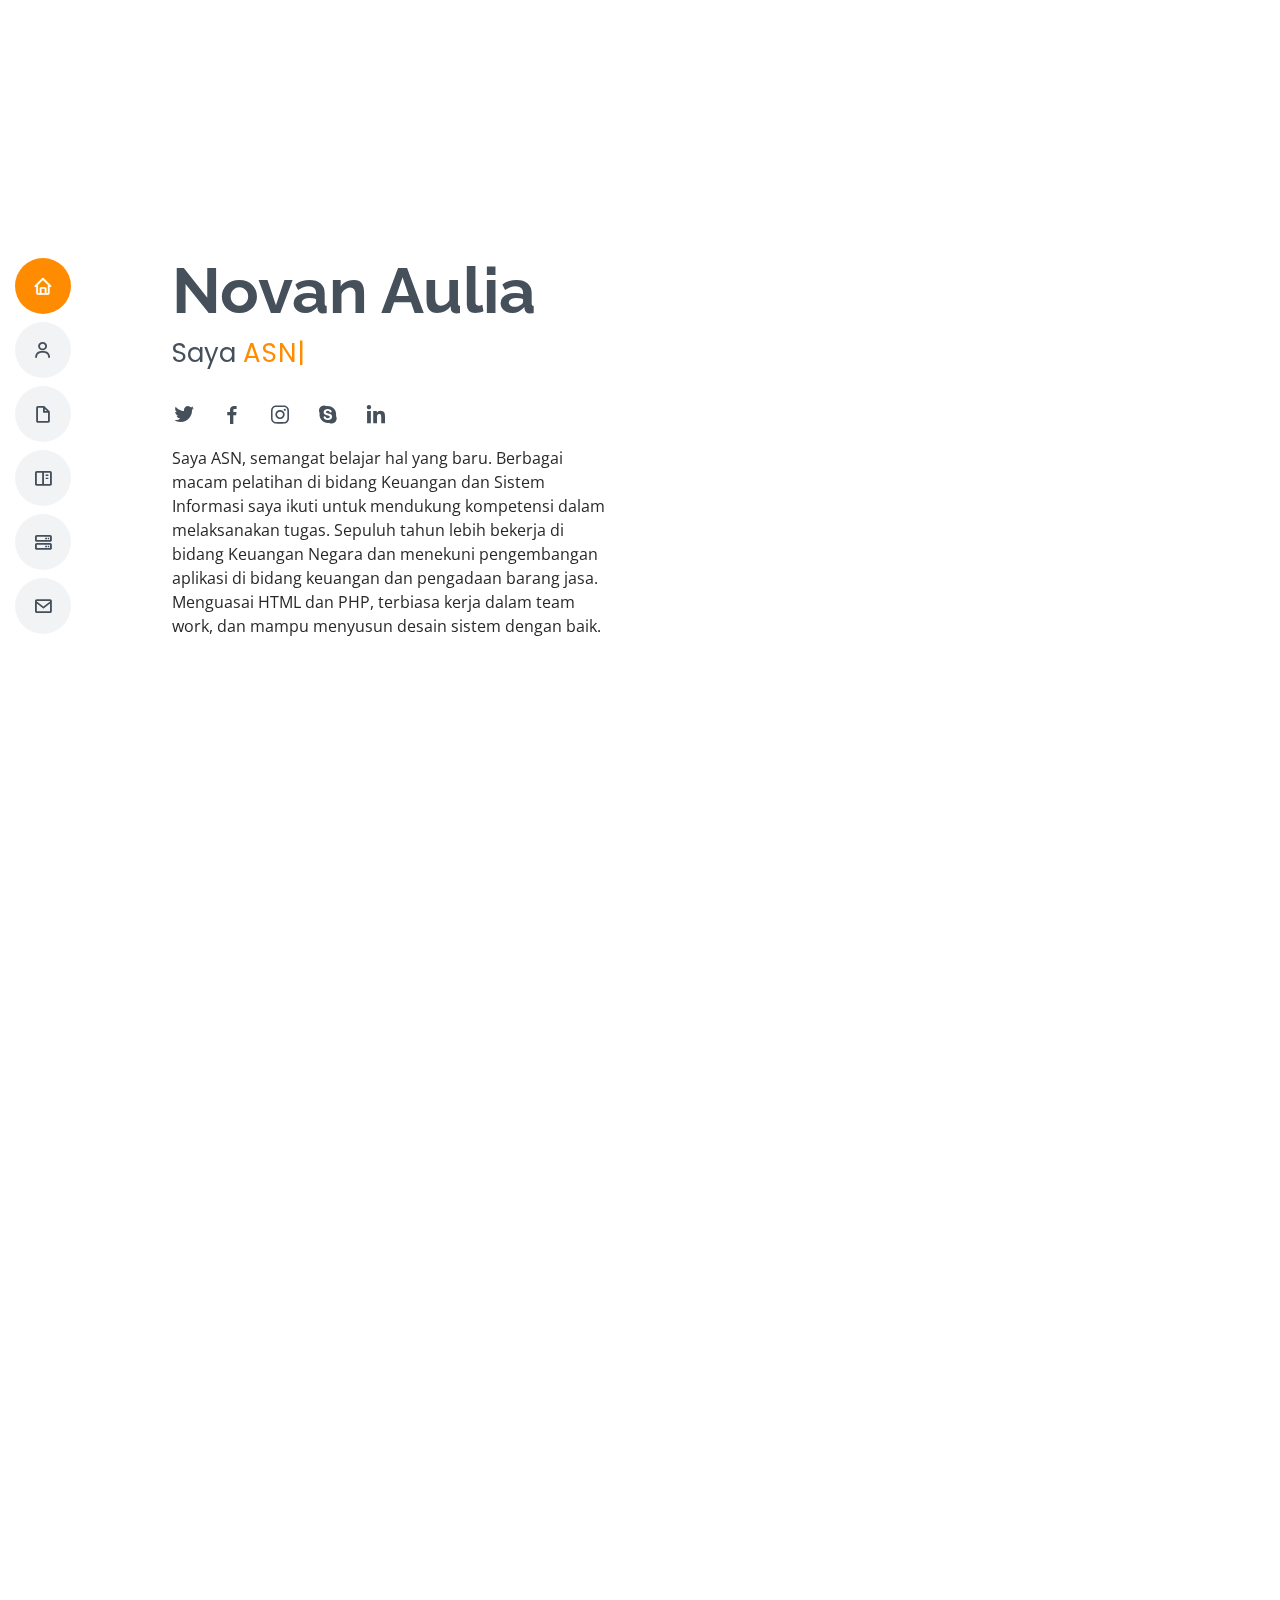
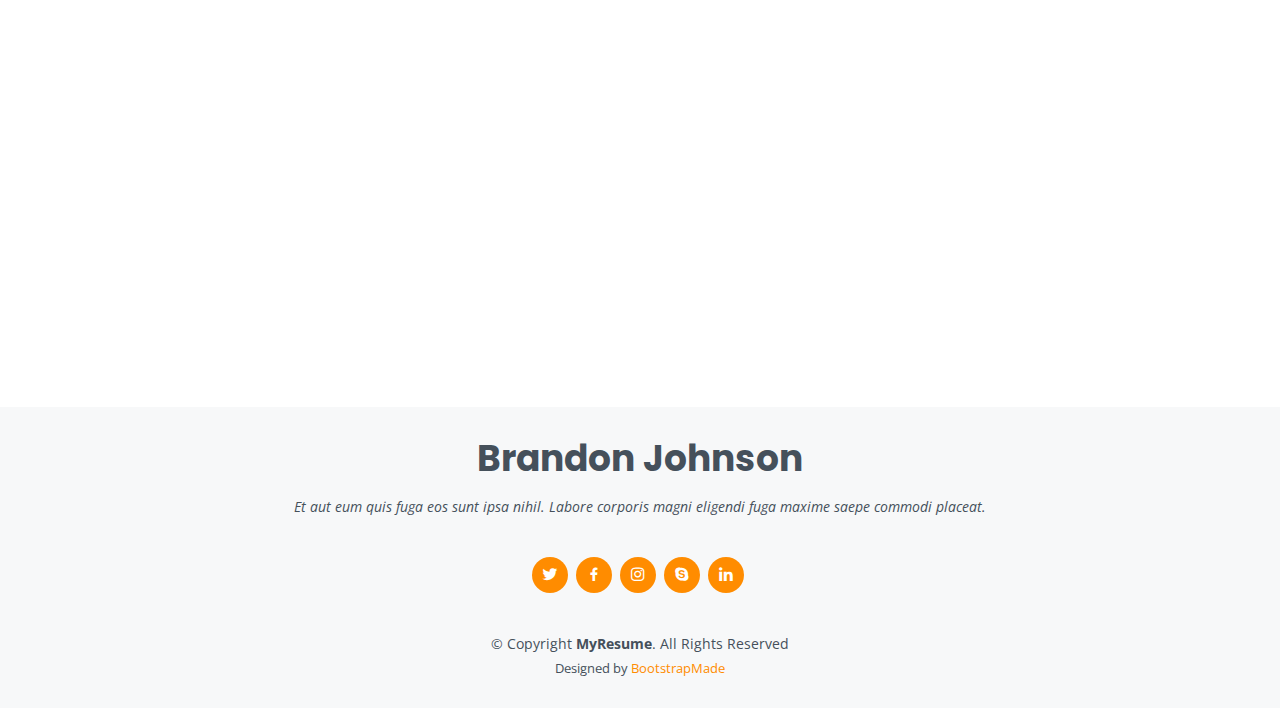
==== index.html @ 1af1cb3e "edit index dan css" ====
<!DOCTYPE html>
<html lang="en">
  <head>
    <meta charset="utf-8" />
    <meta content="width=device-width, initial-scale=1.0" name="viewport" />

    <title>Profil Novan Aulia Rohman</title>
    <meta content="" name="description" />
    <meta content="" name="keywords" />

    <!-- Favicons -->
    <link href="assets/img/favicon.png" rel="icon" />
    <link href="assets/img/apple-touch-icon.png" rel="apple-touch-icon" />

    <!-- Google Fonts -->
    <link href="https://fonts.googleapis.com/css?family=Open+Sans:300,300i,400,400i,600,600i,700,700i|Raleway:300,300i,400,400i,500,500i,600,600i,700,700i|Poppins:300,300i,400,400i,500,500i,600,600i,700,700i" rel="stylesheet" />

    <!-- Vendor CSS Files -->
    <link href="assets/vendor/aos/aos.css" rel="stylesheet" />
    <link href="assets/vendor/bootstrap/css/bootstrap.min.css" rel="stylesheet" />
    <link href="assets/vendor/bootstrap-icons/bootstrap-icons.css" rel="stylesheet" />
    <link href="assets/vendor/boxicons/css/boxicons.min.css" rel="stylesheet" />
    <link href="assets/vendor/glightbox/css/glightbox.min.css" rel="stylesheet" />
    <link href="assets/vendor/swiper/swiper-bundle.min.css" rel="stylesheet" />

    <!-- Template Main CSS File -->
    <link href="assets/css/style.css" rel="stylesheet" />

    <!-- =======================================================
  * Template Name: MyResume - v4.6.0
  * Template URL: https://bootstrapmade.com/free-html-bootstrap-template-my-resume/
  * Author: BootstrapMade.com
  * License: https://bootstrapmade.com/license/
  ======================================================== -->
  </head>

  <body>
    <!-- ======= Mobile nav toggle button ======= -->
    <!-- <button type="button" class="mobile-nav-toggle d-xl-none"><i class="bi bi-list mobile-nav-toggle"></i></button> -->
    <i class="bi bi-list mobile-nav-toggle d-xl-none"></i>

    <!-- ======= Header ======= -->
    <header id="header" class="d-flex flex-column justify-content-center">
      <nav id="navbar" class="navbar nav-menu">
        <ul>
          <li>
            <a href="#hero" class="nav-link scrollto active"><i class="bx bx-home"></i> <span>Beranda</span></a>
          </li>
          <li>
            <a href="#about" class="nav-link scrollto"><i class="bx bx-user"></i> <span>Profil</span></a>
          </li>
          <li>
            <a href="#resume" class="nav-link scrollto"><i class="bx bx-file-blank"></i> <span>Resum</span></a>
          </li>
          <li>
            <a href="#portfolio" class="nav-link scrollto"><i class="bx bx-book-content"></i> <span>Karya</span></a>
          </li>
          <li>
            <a href="#services" class="nav-link scrollto"><i class="bx bx-server"></i> <span>Layanan</span></a>
          </li>
          <li>
            <a href="#contact" class="nav-link scrollto"><i class="bx bx-envelope"></i> <span>Kontak</span></a>
          </li>
        </ul>
      </nav>
      <!-- .nav-menu -->
    </header>
    <!-- End Header -->

    <!-- ======= Hero Section ======= -->
    <section id="hero" class="d-flex flex-column justify-content-center">
      <div class="container" data-aos="zoom-in" data-aos-delay="100">
        <h1>Novan Aulia</h1>
        <p>Saya <span class="typed" data-typed-items="ASN, Desainer, Pengembang Sistem "></span></p>
        <div class="social-links">
          <a href="#" class="twitter"><i class="bx bxl-twitter"></i></a>
          <a href="#" class="facebook"><i class="bx bxl-facebook"></i></a>
          <a href="#" class="instagram"><i class="bx bxl-instagram"></i></a>
          <a href="#" class="google-plus"><i class="bx bxl-skype"></i></a>
          <a href="#" class="linkedin"><i class="bx bxl-linkedin"></i></a>
        </div>

        <!-- Tambahan Quote -->
        <div class="row justify-content-start">
          <div class="col-sm-5">
            <p></p>
            Saya ASN, semangat belajar hal yang baru. Berbagai macam pelatihan di bidang Keuangan dan Sistem Informasi saya ikuti untuk mendukung kompetensi dalam melaksanakan tugas. Sepuluh tahun lebih bekerja di bidang Keuangan Negara dan
            menekuni pengembangan aplikasi di bidang keuangan dan pengadaan barang jasa. Menguasai HTML dan PHP, terbiasa kerja dalam team work, dan mampu menyusun desain sistem dengan baik.
          </div>
        </div>
      </div>
    </section>
    <!-- End Hero -->

    <main id="main">
      <!-- ======= About Section ======= -->
      <section id="about" class="about">
        <div class="container" data-aos="fade-up">
          <div class="section-title">
            <h2>Profil</h2>
          </div>

          <div class="row">
            <div class="col-lg-4">
              <img src="assets/img/profile-novan-circle.png" class="img-fluid" alt="Novan Aulia Rohman" />
            </div>
            <div class="col-lg-8 pt-4 pt-lg-0 content">
              <h3>Desainer &amp; Pengembang Sistem.</h3>
              <p class="fst-italic">Desainer dan Pengembang Sistem Aplikasi Keuangan Negara dan Pengadaan Barang Jasa Pemerintah.</p>
              <div class="row">
                <div class="col-lg-6">
                  <ul>
                    <li><i class="bi bi-chevron-right"></i> <strong>Lahir:</strong> <span>6 Nov 1983</span></li>
                    <li><i class="bi bi-chevron-right"></i> <strong>Laman:</strong> <span>novanaulia.com</span></li>
                    <li><i class="bi bi-chevron-right"></i> <strong>Telepon:</strong> <span>+6281235757418</span></li>
                    <li><i class="bi bi-chevron-right"></i> <strong>Kota:</strong> <span>Jember, Jawa Timur, Indonesia</span></li>
                  </ul>
                </div>
                <div class="col-lg-6">
                  <ul>
                    <li><i class="bi bi-chevron-right"></i> <strong>Umur:</strong> <span>37</span></li>
                    <li><i class="bi bi-chevron-right"></i> <strong>Jenjang pendidikan:</strong> <span>Magister Manajemen</span></li>
                    <li><i class="bi bi-chevron-right"></i> <strong>email:</strong> <span>novan@unej.ac.id</span></li>
                    <li><i class="bi bi-chevron-right"></i> <strong>Organisasi:</strong> <span>Universitas Jember</span></li>
                  </ul>
                </div>
              </div>
            </div>
          </div>
        </div>
      </section>
      <!-- End About Section -->

      <!-- ======= Fakta & Skill ======= -->
      <section id="facts" class="facts">
        <div class="container" data-aos="fade-up">
          <div class="section-title">
            <h2>Fakta dan Skill</h2>
            <p>
              Beberapa fakta pada diri Saya dalam melayani pelanggan, terlibat dalam proyek, jam layanan dan penghargaan. Atas dukungan tim, Saya berkesempatan menjadi Juara 1 Pengelola Keuangan Berprestasi di Universitas Jember, hingga
              menjadi Finalis di tingkat Nasional.
            </p>
          </div>

          <div class="row">
            <div class="col-lg-3 col-md-6">
              <div class="count-box">
                <i class="bi bi-emoji-smile"></i>
                <span data-purecounter-start="0" data-purecounter-end="232" data-purecounter-duration="1" class="purecounter"></span>
                <p>Pelanggan Terlayani</p>
              </div>
            </div>

            <div class="col-lg-3 col-md-6 mt-5 mt-md-0">
              <div class="count-box">
                <i class="bi bi-journal-richtext"></i>
                <span data-purecounter-start="0" data-purecounter-end="10" data-purecounter-duration="1" class="purecounter"></span>
                <p>Proyek</p>
              </div>
            </div>

            <div class="col-lg-3 col-md-6 mt-5 mt-lg-0">
              <div class="count-box">
                <i class="bi bi-headset"></i>
                <span data-purecounter-start="0" data-purecounter-end="1463" data-purecounter-duration="1" class="purecounter"></span>
                <p>Jam Layanan</p>
              </div>
            </div>

            <div class="col-lg-3 col-md-6 mt-5 mt-lg-0">
              <div class="count-box">
                <i class="bi bi-award"></i>
                <span data-purecounter-start="0" data-purecounter-end="5" data-purecounter-duration="1" class="purecounter"></span>
                <p>Penghargaan</p>
              </div>
            </div>
          </div>
        </div>
      </section>

      <section id="skills" class="skills section-bg">
        <div class="container" data-aos="fade-up">
          <div class="row skills-content">
            <div class="col-lg-6">
              <div class="progress">
                <span class="skill">HTML <i class="val">100%</i></span>
                <div class="progress-bar-wrap">
                  <div class="progress-bar" role="progressbar" aria-valuenow="100" aria-valuemin="0" aria-valuemax="100"></div>
                </div>
              </div>

              <div class="progress">
                <span class="skill">CSS <i class="val">90%</i></span>
                <div class="progress-bar-wrap">
                  <div class="progress-bar" role="progressbar" aria-valuenow="90" aria-valuemin="0" aria-valuemax="100"></div>
                </div>
              </div>

              <div class="progress">
                <span class="skill">JavaScript <i class="val">75%</i></span>
                <div class="progress-bar-wrap">
                  <div class="progress-bar" role="progressbar" aria-valuenow="75" aria-valuemin="0" aria-valuemax="100"></div>
                </div>
              </div>
            </div>

            <div class="col-lg-6">
              <div class="progress">
                <span class="skill">PHP <i class="val">80%</i></span>
                <div class="progress-bar-wrap">
                  <div class="progress-bar" role="progressbar" aria-valuenow="80" aria-valuemin="0" aria-valuemax="100"></div>
                </div>
              </div>

              <div class="progress">
                <span class="skill">WordPress/CMS <i class="val">90%</i></span>
                <div class="progress-bar-wrap">
                  <div class="progress-bar" role="progressbar" aria-valuenow="90" aria-valuemin="0" aria-valuemax="100"></div>
                </div>
              </div>

              <div class="progress">
                <span class="skill">Photoshop <i class="val">55%</i></span>
                <div class="progress-bar-wrap">
                  <div class="progress-bar" role="progressbar" aria-valuenow="55" aria-valuemin="0" aria-valuemax="100"></div>
                </div>
              </div>
            </div>
          </div>
        </div>
      </section>
      <!-- End Fakta & Skill Section -->

      <!-- ======= Resume Section ======= -->
      <section id="resume" class="resume">
        <div class="container" data-aos="fade-up">
          <div class="section-title">
            <h2>Resume</h2>
          </div>

          <div class="row">
            <div class="col-lg-6">
              <h3 class="resume-title">Sumary</h3>
              <div class="resume-item pb-0">
                <h4>Novan Aulia Rohman, S.Kom., MM.</h4>
                <p><em>Desainer System Inovatif, berpengalaman 10 tahun di pengembangan aplikasi keuangan negara dan pengadaan barang jasa pemerintah, mengembangkan sistem dengan konsep design thinking.</em></p>
                <ul>
                  <li>Tegalbesar Permai 1 A2, Jember, Jawa Timur, Indonesia</li>
                  <li><a href="wa.me/6281235757418">6281235757418</a></li>
                  <li>novan@unej.ac.id</li>
                </ul>
              </div>

              <h3 class="resume-title">Pendidikan</h3>
              <div class="resume-item">
                <h4>Teknik Informatika &amp; Magister Manajemen</h4>
                <h5>2009, 2020</h5>
                <p><em>STIMIK Pradnya Paramitha, FEB Univ. Jember</em></p>
                <p>Kompeten dalam membangun aplikasi web dan menyusun desain sistem informasi.</p>
              </div>
              <div class="resume-item">
                <h4>Sertifikasi &amp; Design Thinking</h4>
                <h5>2020</h5>
                <p><em>PT. Inalead</em></p>
                <p>Sertifikasi mendukung dalam menyusun konsep desain informasi lebih efektif</p>
              </div>
            </div>
            <div class="col-lg-6">
              <h3 class="resume-title">Pengalaman Profesional</h3>
              <div class="resume-item">
                <h4>Pengembang Aplikasi SIMKEU dan SIBAJA</h4>
                <h5>2014 - Present</h5>
                <p><em>Universitas Jember, Indonesia</em></p>
                <ul>
                  <li>Membangun Desain Sistem</li>
                  <li>Mendesain UI dan UX</li>
                  <li>Supervisi Proyek</li>
                  <li>Trouble shooting layanan</li>
                </ul>
              </div>
              <div class="resume-item">
                <h4>2009-2014</h4>
                <h5>2017 - 2018</h5>
                <p><em>PT.Telkom,Tbk, Indonesia</em></p>
                <ul>
                  <li>Help Desk</li>
                  <li>Membuat aplikasi analisa gangguan speedy</li>
                  <li>Membuat aplikasi Monitoring gangguan</li>
                </ul>
              </div>
            </div>
          </div>
        </div>
      </section>
      <!-- End Resume Section -->

      <!-- ======= Portfolio Section ======= -->
      <section id="portfolio" class="portfolio section-bg">
        <div class="container" data-aos="fade-up">
          <div class="section-title">
            <h2>Portfolio</h2>
            <p>Berikut portofolio Saya dalam pengembangan sistem dan aplikasi website.</p>
          </div>

          <div class="row">
            <div class="col-lg-12 d-flex justify-content-center" data-aos="fade-up" data-aos-delay="100">
              <ul id="portfolio-flters">
                <li data-filter="*" class="filter-active">All</li>
                <li data-filter=".filter-app">App</li>
                <li data-filter=".filter-card">Desain</li>
                <li data-filter=".filter-web">Web</li>
              </ul>
            </div>
          </div>

          <div class="col-lg-4 col-md-6 portfolio-item filter-web">
            <div class="portfolio-wrap">
              <img src="assets/img/portfolio/sego-keju.jpg" class="img-fluid" alt="" />
              <div class="portfolio-info">
                <h4>Belajar Junior Web Programmer</h4>
                <p>Web</p>
                <div class="portfolio-links">
                  <a href="assets/img/portfolio/sego-keju.jpg" data-gallery="portfolioGallery" class="portfolio-lightbox" title="Web 3"><i class="bx bx-plus"></i></a>
                  <a href="https://novanaulia.github.io/belajarjwp/" class="portfolio-details-lightbox" data-glightbox="type: external" title="Portfolio Details"><i class="bx bx-link"></i></a>
                </div>
              </div>
            </div>
          </div>

          <div class="row portfolio-container" data-aos="fade-up" data-aos-delay="200">
            <div class="col-lg-4 col-md-6 portfolio-item filter-app">
              <div class="portfolio-wrap">
                <img src="assets/img/portfolio/portfolio-1.jpg" class="img-fluid" alt="" />
                <div class="portfolio-info">
                  <h4>App 1</h4>
                  <p>App</p>
                  <div class="portfolio-links">
                    <a href="assets/img/portfolio/portfolio-1.jpg" data-gallery="portfolioGallery" class="portfolio-lightbox" title="App 1"><i class="bx bx-plus"></i></a>
                    <a href="portfolio-details.html" class="portfolio-details-lightbox" data-glightbox="type: external" title="Portfolio Details"><i class="bx bx-link"></i></a>
                  </div>
                </div>
              </div>
            </div>

            <div class="col-lg-4 col-md-6 portfolio-item filter-app">
              <div class="portfolio-wrap">
                <img src="assets/img/portfolio/portfolio-3.jpg" class="img-fluid" alt="" />
                <div class="portfolio-info">
                  <h4>App 2</h4>
                  <p>App</p>
                  <div class="portfolio-links">
                    <a href="assets/img/portfolio/portfolio-3.jpg" data-gallery="portfolioGallery" class="portfolio-lightbox" title="App 2"><i class="bx bx-plus"></i></a>
                    <a href="portfolio-details.html" class="portfolio-details-lightbox" data-glightbox="type: external" title="Portfolio Details"><i class="bx bx-link"></i></a>
                  </div>
                </div>
              </div>
            </div>

            <div class="col-lg-4 col-md-6 portfolio-item filter-card">
              <div class="portfolio-wrap">
                <img src="assets/img/portfolio/portfolio-4.jpg" class="img-fluid" alt="" />
                <div class="portfolio-info">
                  <h4>Card 2</h4>
                  <p>Card</p>
                  <div class="portfolio-links">
                    <a href="assets/img/portfolio/portfolio-4.jpg" data-gallery="portfolioGallery" class="portfolio-lightbox" title="Card 2"><i class="bx bx-plus"></i></a>
                    <a href="portfolio-details.html" class="portfolio-details-lightbox" data-glightbox="type: external" title="Portfolio Details"><i class="bx bx-link"></i></a>
                  </div>
                </div>
              </div>
            </div>

            <div class="col-lg-4 col-md-6 portfolio-item filter-web">
              <div class="portfolio-wrap">
                <img src="assets/img/portfolio/portfolio-5.jpg" class="img-fluid" alt="" />
                <div class="portfolio-info">
                  <h4>Web 2</h4>
                  <p>Web</p>
                  <div class="portfolio-links">
                    <a href="assets/img/portfolio/portfolio-5.jpg" data-gallery="portfolioGallery" class="portfolio-lightbox" title="Web 2"><i class="bx bx-plus"></i></a>
                    <a href="portfolio-details.html" class="portfolio-details-lightbox" data-glightbox="type: external" title="Portfolio Details"><i class="bx bx-link"></i></a>
                  </div>
                </div>
              </div>
            </div>

            <div class="col-lg-4 col-md-6 portfolio-item filter-app">
              <div class="portfolio-wrap">
                <img src="assets/img/portfolio/portfolio-6.jpg" class="img-fluid" alt="" />
                <div class="portfolio-info">
                  <h4>App 3</h4>
                  <p>App</p>
                  <div class="portfolio-links">
                    <a href="assets/img/portfolio/portfolio-6.jpg" data-gallery="portfolioGallery" class="portfolio-lightbox" title="App 3"><i class="bx bx-plus"></i></a>
                    <a href="portfolio-details.html" class="portfolio-details-lightbox" data-glightbox="type: external" title="Portfolio Details"><i class="bx bx-link"></i></a>
                  </div>
                </div>
              </div>
            </div>

            <div class="col-lg-4 col-md-6 portfolio-item filter-card">
              <div class="portfolio-wrap">
                <img src="assets/img/portfolio/portfolio-7.jpg" class="img-fluid" alt="" />
                <div class="portfolio-info">
                  <h4>Card 1</h4>
                  <p>Card</p>
                  <div class="portfolio-links">
                    <a href="assets/img/portfolio/portfolio-7.jpg" data-gallery="portfolioGallery" class="portfolio-lightbox" title="Card 1"><i class="bx bx-plus"></i></a>
                    <a href="portfolio-details.html" class="portfolio-details-lightbox" data-glightbox="type: external" title="Portfolio Details"><i class="bx bx-link"></i></a>
                  </div>
                </div>
              </div>
            </div>

            <div class="col-lg-4 col-md-6 portfolio-item filter-card">
              <div class="portfolio-wrap">
                <img src="assets/img/portfolio/portfolio-8.jpg" class="img-fluid" alt="" />
                <div class="portfolio-info">
                  <h4>Card 3</h4>
                  <p>Card</p>
                  <div class="portfolio-links">
                    <a href="assets/img/portfolio/portfolio-8.jpg" data-gallery="portfolioGallery" class="portfolio-lightbox" title="Card 3"><i class="bx bx-plus"></i></a>
                    <a href="portfolio-details.html" class="portfolio-details-lightbox" data-glightbox="type: external" title="Portfolio Details"><i class="bx bx-link"></i></a>
                  </div>
                </div>
              </div>
            </div>

            <div class="col-lg-4 col-md-6 portfolio-item filter-web">
              <div class="portfolio-wrap">
                <img src="assets/img/portfolio/portfolio-9.jpg" class="img-fluid" alt="" />
                <div class="portfolio-info">
                  <h4>Web 3</h4>
                  <p>Web</p>
                  <div class="portfolio-links">
                    <a href="assets/img/portfolio/portfolio-9.jpg" data-gallery="portfolioGallery" class="portfolio-lightbox" title="Web 3"><i class="bx bx-plus"></i></a>
                    <a href="portfolio-details.html" class="portfolio-details-lightbox" data-glightbox="type: external" title="Portfolio Details"><i class="bx bx-link"></i></a>
                  </div>
                </div>
              </div>
            </div>
          </div>
        </div>
      </section>
      <!-- End Portfolio Section -->

      <!-- ======= Services Section ======= -->
      <section id="services" class="services">
        <div class="container" data-aos="fade-up">
          <div class="section-title">
            <h2>Services</h2>
            <p>
              Magnam dolores commodi suscipit. Necessitatibus eius consequatur ex aliquid fuga eum quidem. Sit sint consectetur velit. Quisquam quos quisquam cupiditate. Et nemo qui impedit suscipit alias ea. Quia fugiat sit in iste
              officiis commodi quidem hic quas.
            </p>
          </div>

          <div class="row">
            <div class="col-lg-4 col-md-6 d-flex align-items-stretch" data-aos="zoom-in" data-aos-delay="100">
              <div class="icon-box iconbox-blue">
                <div class="icon">
                  <svg width="100" height="100" viewBox="0 0 600 600" xmlns="http://www.w3.org/2000/svg">
                    <path
                      stroke="none"
                      stroke-width="0"
                      fill="#f5f5f5"
                      d="M300,521.0016835830174C376.1290562159157,517.8887921683347,466.0731472004068,529.7835943286574,510.70327084640275,468.03025145048787C554.3714126377745,407.6079735673963,508.03601936045806,328.9844924480964,491.2728898941984,256.3432110539036C474.5976632858925,184.082847569629,479.9380746630129,96.60480741107993,416.23090153303,58.64404602377083C348.86323505073057,18.502131276798302,261.93793281208167,40.57373210992963,193.5410806939664,78.93577620505333C130.42746243093433,114.334589627462,98.30271207620316,179.96522072025542,76.75703585869454,249.04625023123273C51.97151888228291,328.5150500222984,13.704378332031375,421.85034740162234,66.52175969318436,486.19268352777647C119.04800174914682,550.1803526380478,217.28368757567262,524.383925680826,300,521.0016835830174"
                    ></path>
                  </svg>
                  <i class="bx bxl-dribbble"></i>
                </div>
                <h4><a href="">Lorem Ipsum</a></h4>
                <p>Voluptatum deleniti atque corrupti quos dolores et quas molestias excepturi</p>
              </div>
            </div>

            <div class="col-lg-4 col-md-6 d-flex align-items-stretch mt-4 mt-md-0" data-aos="zoom-in" data-aos-delay="200">
              <div class="icon-box iconbox-orange">
                <div class="icon">
                  <svg width="100" height="100" viewBox="0 0 600 600" xmlns="http://www.w3.org/2000/svg">
                    <path
                      stroke="none"
                      stroke-width="0"
                      fill="#f5f5f5"
                      d="M300,582.0697525312426C382.5290701553225,586.8405444964366,449.9789794690241,525.3245884688669,502.5850820975895,461.55621195738473C556.606425686781,396.0723002908107,615.8543463187945,314.28637112970534,586.6730223649479,234.56875336149918C558.9533121215079,158.8439757836574,454.9685369536778,164.00468322053177,381.49747125262974,130.76875717737553C312.15926192815925,99.40240125094834,248.97055460311594,18.661163978235184,179.8680185752513,50.54337015887873C110.5421016452524,82.52863877960104,119.82277516462835,180.83849132639028,109.12597500060166,256.43424936330496C100.08760227029461,320.3096726198365,92.17705696193138,384.0621239912766,124.79988738764834,439.7174275375508C164.83382741302287,508.01625554203684,220.96474134820875,577.5009287672846,300,582.0697525312426"
                    ></path>
                  </svg>
                  <i class="bx bx-file"></i>
                </div>
                <h4><a href="">Sed Perspiciatis</a></h4>
                <p>Duis aute irure dolor in reprehenderit in voluptate velit esse cillum dolore</p>
              </div>
            </div>

            <div class="col-lg-4 col-md-6 d-flex align-items-stretch mt-4 mt-lg-0" data-aos="zoom-in" data-aos-delay="300">
              <div class="icon-box iconbox-pink">
                <div class="icon">
                  <svg width="100" height="100" viewBox="0 0 600 600" xmlns="http://www.w3.org/2000/svg">
                    <path
                      stroke="none"
                      stroke-width="0"
                      fill="#f5f5f5"
                      d="M300,541.5067337569781C382.14930387511276,545.0595476570109,479.8736841581634,548.3450877840088,526.4010558755058,480.5488172755941C571.5218469581645,414.80211281144784,517.5187510058486,332.0715597781072,496.52539010469104,255.14436215662573C477.37192572678356,184.95920475031193,473.57363656557914,105.61284051026155,413.0603344069578,65.22779650032875C343.27470386102294,18.654635553484475,251.2091493199835,5.337323636656869,175.0934190732945,40.62881213300186C97.87086631185822,76.43348514350839,51.98124368387456,156.15599469081315,36.44837278890362,239.84606092416172C21.716077023791087,319.22268207091537,43.775223500013084,401.1760424656574,96.891909868211,461.97329694683043C147.22146801428983,519.5804099606455,223.5754009179313,538.201503339737,300,541.5067337569781"
                    ></path>
                  </svg>
                  <i class="bx bx-tachometer"></i>
                </div>
                <h4><a href="">Magni Dolores</a></h4>
                <p>Excepteur sint occaecat cupidatat non proident, sunt in culpa qui officia</p>
              </div>
            </div>

            <div class="col-lg-4 col-md-6 d-flex align-items-stretch mt-4" data-aos="zoom-in" data-aos-delay="100">
              <div class="icon-box iconbox-yellow">
                <div class="icon">
                  <svg width="100" height="100" viewBox="0 0 600 600" xmlns="http://www.w3.org/2000/svg">
                    <path
                      stroke="none"
                      stroke-width="0"
                      fill="#f5f5f5"
                      d="M300,503.46388370962813C374.79870501325706,506.71871716319447,464.8034551963731,527.1746412648533,510.4981551193396,467.86667711651364C555.9287308511215,408.9015244558933,512.6030010748507,327.5744911775523,490.211057578863,256.5855673507754C471.097692560561,195.9906835881958,447.69079081568157,138.11976852964426,395.19560036434837,102.3242989838813C329.3053358748298,57.3949838291264,248.02791733380457,8.279543830951368,175.87071277845988,42.242879143198664C103.41431057327972,76.34704239035025,93.79494320519305,170.9812938413882,81.28167332365135,250.07896920659033C70.17666984294237,320.27484674793965,64.84698225790005,396.69656628748305,111.28512138212992,450.4950937839243C156.20124167950087,502.5303643271138,231.32542653798444,500.4755392045468,300,503.46388370962813"
                    ></path>
                  </svg>
                  <i class="bx bx-layer"></i>
                </div>
                <h4><a href="">Nemo Enim</a></h4>
                <p>At vero eos et accusamus et iusto odio dignissimos ducimus qui blanditiis</p>
              </div>
            </div>

            <div class="col-lg-4 col-md-6 d-flex align-items-stretch mt-4" data-aos="zoom-in" data-aos-delay="200">
              <div class="icon-box iconbox-red">
                <div class="icon">
                  <svg width="100" height="100" viewBox="0 0 600 600" xmlns="http://www.w3.org/2000/svg">
                    <path
                      stroke="none"
                      stroke-width="0"
                      fill="#f5f5f5"
                      d="M300,532.3542879108572C369.38199826031484,532.3153073249985,429.10787420159085,491.63046689027357,474.5244479745417,439.17860296908856C522.8885846962883,383.3225815378663,569.1668002868075,314.3205725914397,550.7432151929288,242.7694973846089C532.6665558377875,172.5657663291529,456.2379748765914,142.6223662098291,390.3689995646985,112.34683881706744C326.66090330228417,83.06452184765237,258.84405631176094,53.51806209861945,193.32584062364296,78.48882559362697C121.61183558270385,105.82097193414197,62.805066853699245,167.19869350419734,48.57481801355237,242.6138429142374C34.843463184063346,315.3850353017275,76.69343916112496,383.4422959591041,125.22947124332185,439.3748458443577C170.7312796277747,491.8107796887764,230.57421082200815,532.3932930995766,300,532.3542879108572"
                    ></path>
                  </svg>
                  <i class="bx bx-slideshow"></i>
                </div>
                <h4><a href="">Dele Cardo</a></h4>
                <p>Quis consequatur saepe eligendi voluptatem consequatur dolor consequuntur</p>
              </div>
            </div>

            <div class="col-lg-4 col-md-6 d-flex align-items-stretch mt-4" data-aos="zoom-in" data-aos-delay="300">
              <div class="icon-box iconbox-teal">
                <div class="icon">
                  <svg width="100" height="100" viewBox="0 0 600 600" xmlns="http://www.w3.org/2000/svg">
                    <path
                      stroke="none"
                      stroke-width="0"
                      fill="#f5f5f5"
                      d="M300,566.797414625762C385.7384707136149,576.1784315230908,478.7894351017131,552.8928747891023,531.9192734346935,484.94944893311C584.6109503024035,417.5663521118492,582.489472248146,322.67544863468447,553.9536738515405,242.03673114598146C529.1557734026468,171.96086150256528,465.24506316201064,127.66468636344209,395.9583748389544,100.7403814666027C334.2173773831606,76.7482773500951,269.4350130405921,84.62216499799875,207.1952322260088,107.2889140133804C132.92018162631612,134.33871894543012,41.79353780512637,160.00259165414826,22.644507872594943,236.69541883565114C3.319112789854554,314.0945973066697,72.72355303640163,379.243833228382,124.04198916343866,440.3218312028393C172.9286146004772,498.5055451809895,224.45579914871206,558.5317968840102,300,566.797414625762"
                    ></path>
                  </svg>
                  <i class="bx bx-arch"></i>
                </div>
                <h4><a href="">Divera Don</a></h4>
                <p>Modi nostrum vel laborum. Porro fugit error sit minus sapiente sit aspernatur</p>
              </div>
            </div>
          </div>
        </div>
      </section>
      <!-- End Services Section -->

      <!-- ======= Testimonials Section ======= -->
      <section id="testimonials" class="testimonials section-bg">
        <div class="container" data-aos="fade-up">
          <div class="section-title">
            <h2>Testimonials</h2>
          </div>

          <div class="testimonials-slider swiper" data-aos="fade-up" data-aos-delay="100">
            <div class="swiper-wrapper">
              <div class="swiper-slide">
                <div class="testimonial-item">
                  <img src="assets/img/testimonials/testimonials-1.jpg" class="testimonial-img" alt="" />
                  <h3>Saul Goodman</h3>
                  <h4>Ceo &amp; Founder</h4>
                  <p>
                    <i class="bx bxs-quote-alt-left quote-icon-left"></i>
                    Proin iaculis purus consequat sem cure digni ssim donec porttitora entum suscipit rhoncus. Accusantium quam, ultricies eget id, aliquam eget nibh et. Maecen aliquam, risus at semper.
                    <i class="bx bxs-quote-alt-right quote-icon-right"></i>
                  </p>
                </div>
              </div>
              <!-- End testimonial item -->

              <div class="swiper-slide">
                <div class="testimonial-item">
                  <img src="assets/img/testimonials/testimonials-2.jpg" class="testimonial-img" alt="" />
                  <h3>Sara Wilsson</h3>
                  <h4>Designer</h4>
                  <p>
                    <i class="bx bxs-quote-alt-left quote-icon-left"></i>
                    Export tempor illum tamen malis malis eram quae irure esse labore quem cillum quid cillum eram malis quorum velit fore eram velit sunt aliqua noster fugiat irure amet legam anim culpa.
                    <i class="bx bxs-quote-alt-right quote-icon-right"></i>
                  </p>
                </div>
              </div>
              <!-- End testimonial item -->

              <div class="swiper-slide">
                <div class="testimonial-item">
                  <img src="assets/img/testimonials/testimonials-3.jpg" class="testimonial-img" alt="" />
                  <h3>Jena Karlis</h3>
                  <h4>Store Owner</h4>
                  <p>
                    <i class="bx bxs-quote-alt-left quote-icon-left"></i>
                    Enim nisi quem export duis labore cillum quae magna enim sint quorum nulla quem veniam duis minim tempor labore quem eram duis noster aute amet eram fore quis sint minim.
                    <i class="bx bxs-quote-alt-right quote-icon-right"></i>
                  </p>
                </div>
              </div>
              <!-- End testimonial item -->

              <div class="swiper-slide">
                <div class="testimonial-item">
                  <img src="assets/img/testimonials/testimonials-4.jpg" class="testimonial-img" alt="" />
                  <h3>Matt Brandon</h3>
                  <h4>Freelancer</h4>
                  <p>
                    <i class="bx bxs-quote-alt-left quote-icon-left"></i>
                    Fugiat enim eram quae cillum dolore dolor amet nulla culpa multos export minim fugiat minim velit minim dolor enim duis veniam ipsum anim magna sunt elit fore quem dolore labore illum veniam.
                    <i class="bx bxs-quote-alt-right quote-icon-right"></i>
                  </p>
                </div>
              </div>
              <!-- End testimonial item -->

              <div class="swiper-slide">
                <div class="testimonial-item">
                  <img src="assets/img/testimonials/testimonials-5.jpg" class="testimonial-img" alt="" />
                  <h3>John Larson</h3>
                  <h4>Entrepreneur</h4>
                  <p>
                    <i class="bx bxs-quote-alt-left quote-icon-left"></i>
                    Quis quorum aliqua sint quem legam fore sunt eram irure aliqua veniam tempor noster veniam enim culpa labore duis sunt culpa nulla illum cillum fugiat legam esse veniam culpa fore nisi cillum quid.
                    <i class="bx bxs-quote-alt-right quote-icon-right"></i>
                  </p>
                </div>
              </div>
              <!-- End testimonial item -->
            </div>
            <div class="swiper-pagination"></div>
          </div>
        </div>
      </section>
      <!-- End Testimonials Section -->

      <!-- ======= Contact Section ======= -->
      <section id="contact" class="contact">
        <div class="container" data-aos="fade-up">
          <div class="section-title">
            <h2>Contact</h2>
          </div>

          <div class="row mt-1">
            <div class="col-lg-4">
              <div class="info">
                <div class="address">
                  <i class="bi bi-geo-alt"></i>
                  <h4>Location:</h4>
                  <p>A108 Adam Street, New York, NY 535022</p>
                </div>

                <div class="email">
                  <i class="bi bi-envelope"></i>
                  <h4>Email:</h4>
                  <p>info@example.com</p>
                </div>

                <div class="phone">
                  <i class="bi bi-phone"></i>
                  <h4>Call:</h4>
                  <p>+1 5589 55488 55s</p>
                </div>
              </div>
            </div>

            <div class="col-lg-8 mt-5 mt-lg-0">
              <form action="forms/contact.php" method="post" role="form" class="php-email-form">
                <div class="row">
                  <div class="col-md-6 form-group">
                    <input type="text" name="name" class="form-control" id="name" placeholder="Your Name" required />
                  </div>
                  <div class="col-md-6 form-group mt-3 mt-md-0">
                    <input type="email" class="form-control" name="email" id="email" placeholder="Your Email" required />
                  </div>
                </div>
                <div class="form-group mt-3">
                  <input type="text" class="form-control" name="subject" id="subject" placeholder="Subject" required />
                </div>
                <div class="form-group mt-3">
                  <textarea class="form-control" name="message" rows="5" placeholder="Message" required></textarea>
                </div>
                <div class="my-3">
                  <div class="loading">Loading</div>
                  <div class="error-message"></div>
                  <div class="sent-message">Your message has been sent. Thank you!</div>
                </div>
                <div class="text-center"><button type="submit">Send Message</button></div>
              </form>
            </div>
          </div>
        </div>
      </section>
      <!-- End Contact Section -->
    </main>
    <!-- End #main -->

    <!-- ======= Footer ======= -->
    <footer id="footer">
      <div class="container">
        <h3>Brandon Johnson</h3>
        <p>Et aut eum quis fuga eos sunt ipsa nihil. Labore corporis magni eligendi fuga maxime saepe commodi placeat.</p>
        <div class="social-links">
          <a href="#" class="twitter"><i class="bx bxl-twitter"></i></a>
          <a href="#" class="facebook"><i class="bx bxl-facebook"></i></a>
          <a href="#" class="instagram"><i class="bx bxl-instagram"></i></a>
          <a href="#" class="google-plus"><i class="bx bxl-skype"></i></a>
          <a href="#" class="linkedin"><i class="bx bxl-linkedin"></i></a>
        </div>
        <div class="copyright">
          &copy; Copyright <strong><span>MyResume</span></strong
          >. All Rights Reserved
        </div>
        <div class="credits">
          <!-- All the links in the footer should remain intact. -->
          <!-- You can delete the links only if you purchased the pro version. -->
          <!-- Licensing information: [license-url] -->
          <!-- Purchase the pro version with working PHP/AJAX contact form: https://bootstrapmade.com/free-html-bootstrap-template-my-resume/ -->
          Designed by <a href="https://bootstrapmade.com/">BootstrapMade</a>
        </div>
      </div>
    </footer>
    <!-- End Footer -->

    <div id="preloader"></div>
    <a href="#" class="back-to-top d-flex align-items-center justify-content-center"><i class="bi bi-arrow-up-short"></i></a>

    <!-- Vendor JS Files -->
    <script src="assets/vendor/aos/aos.js"></script>
    <script src="assets/vendor/bootstrap/js/bootstrap.bundle.min.js"></script>
    <script src="assets/vendor/glightbox/js/glightbox.min.js"></script>
    <script src="assets/vendor/isotope-layout/isotope.pkgd.min.js"></script>
    <script src="assets/vendor/php-email-form/validate.js"></script>
    <script src="assets/vendor/purecounter/purecounter.js"></script>
    <script src="assets/vendor/swiper/swiper-bundle.min.js"></script>
    <script src="assets/vendor/typed.js/typed.min.js"></script>
    <script src="assets/vendor/waypoints/noframework.waypoints.js"></script>

    <!-- Template Main JS File -->
    <script src="assets/js/main.js"></script>
  </body>
</html>
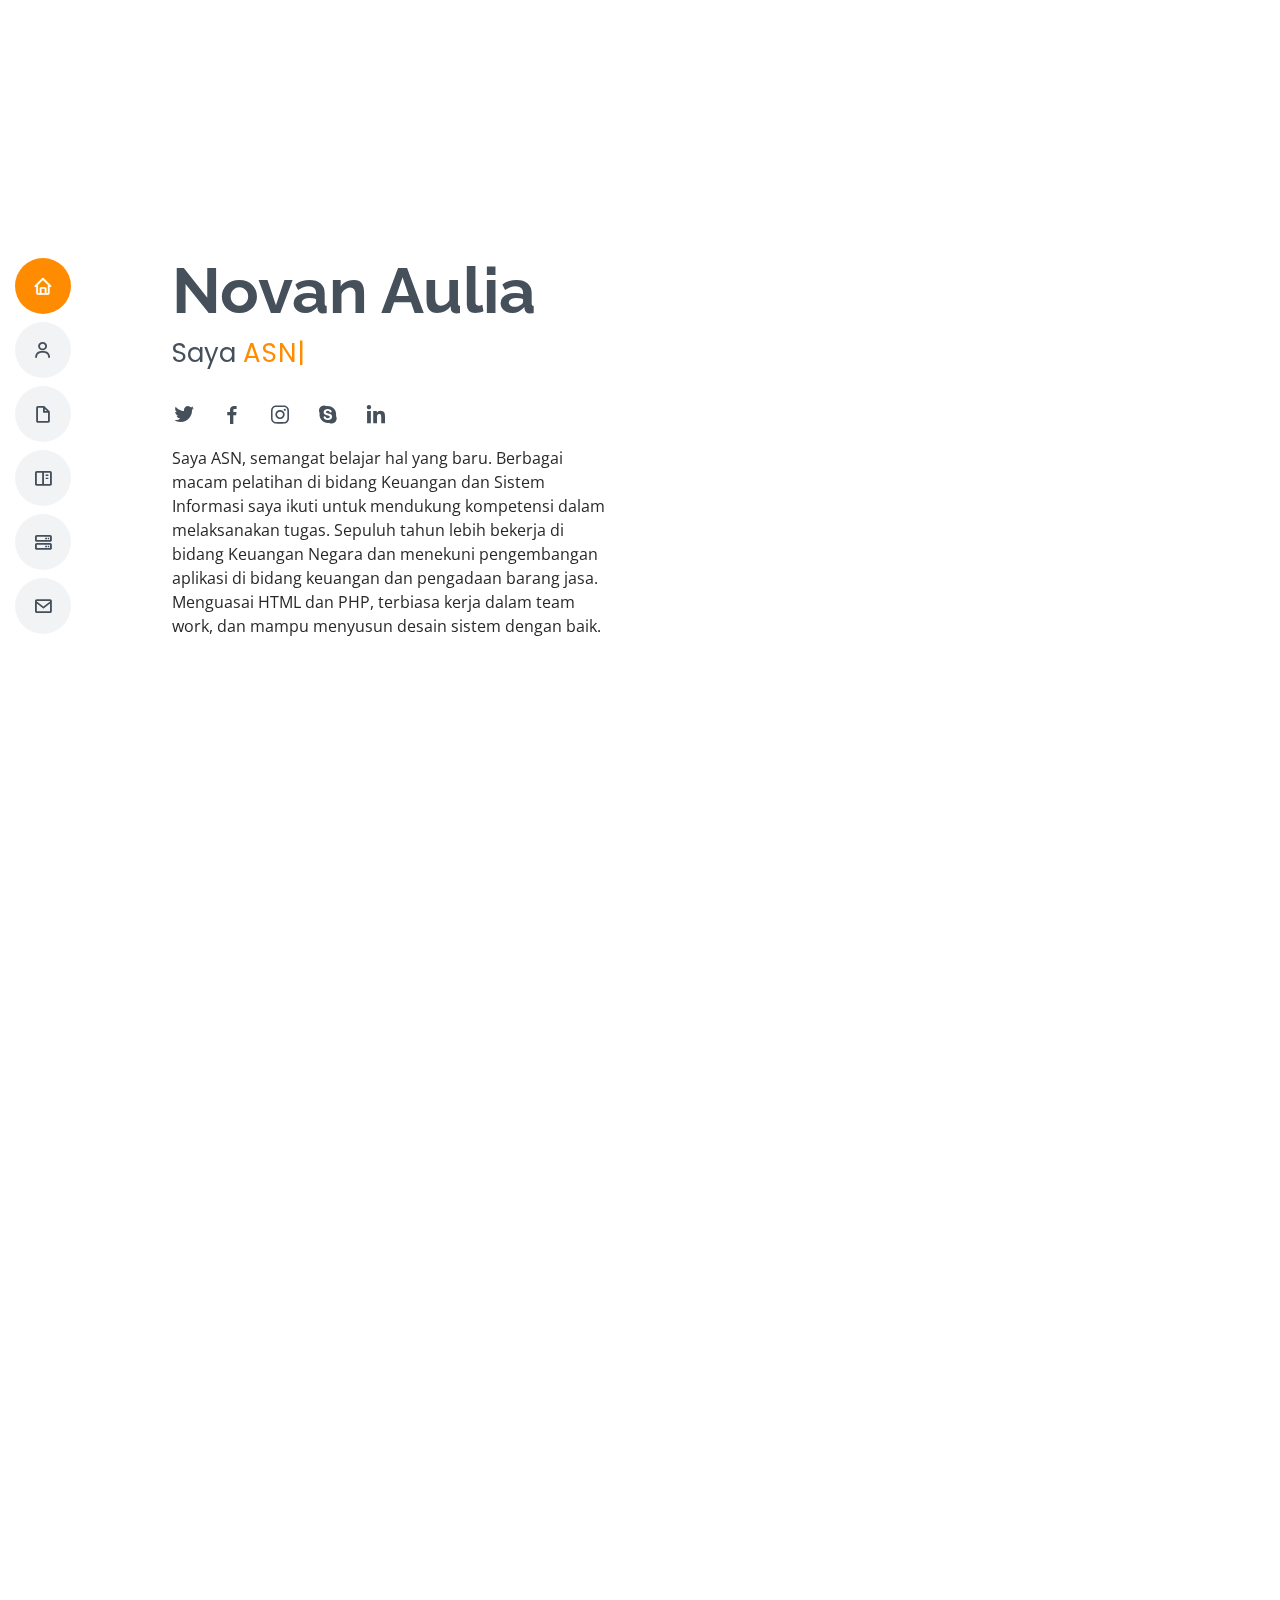
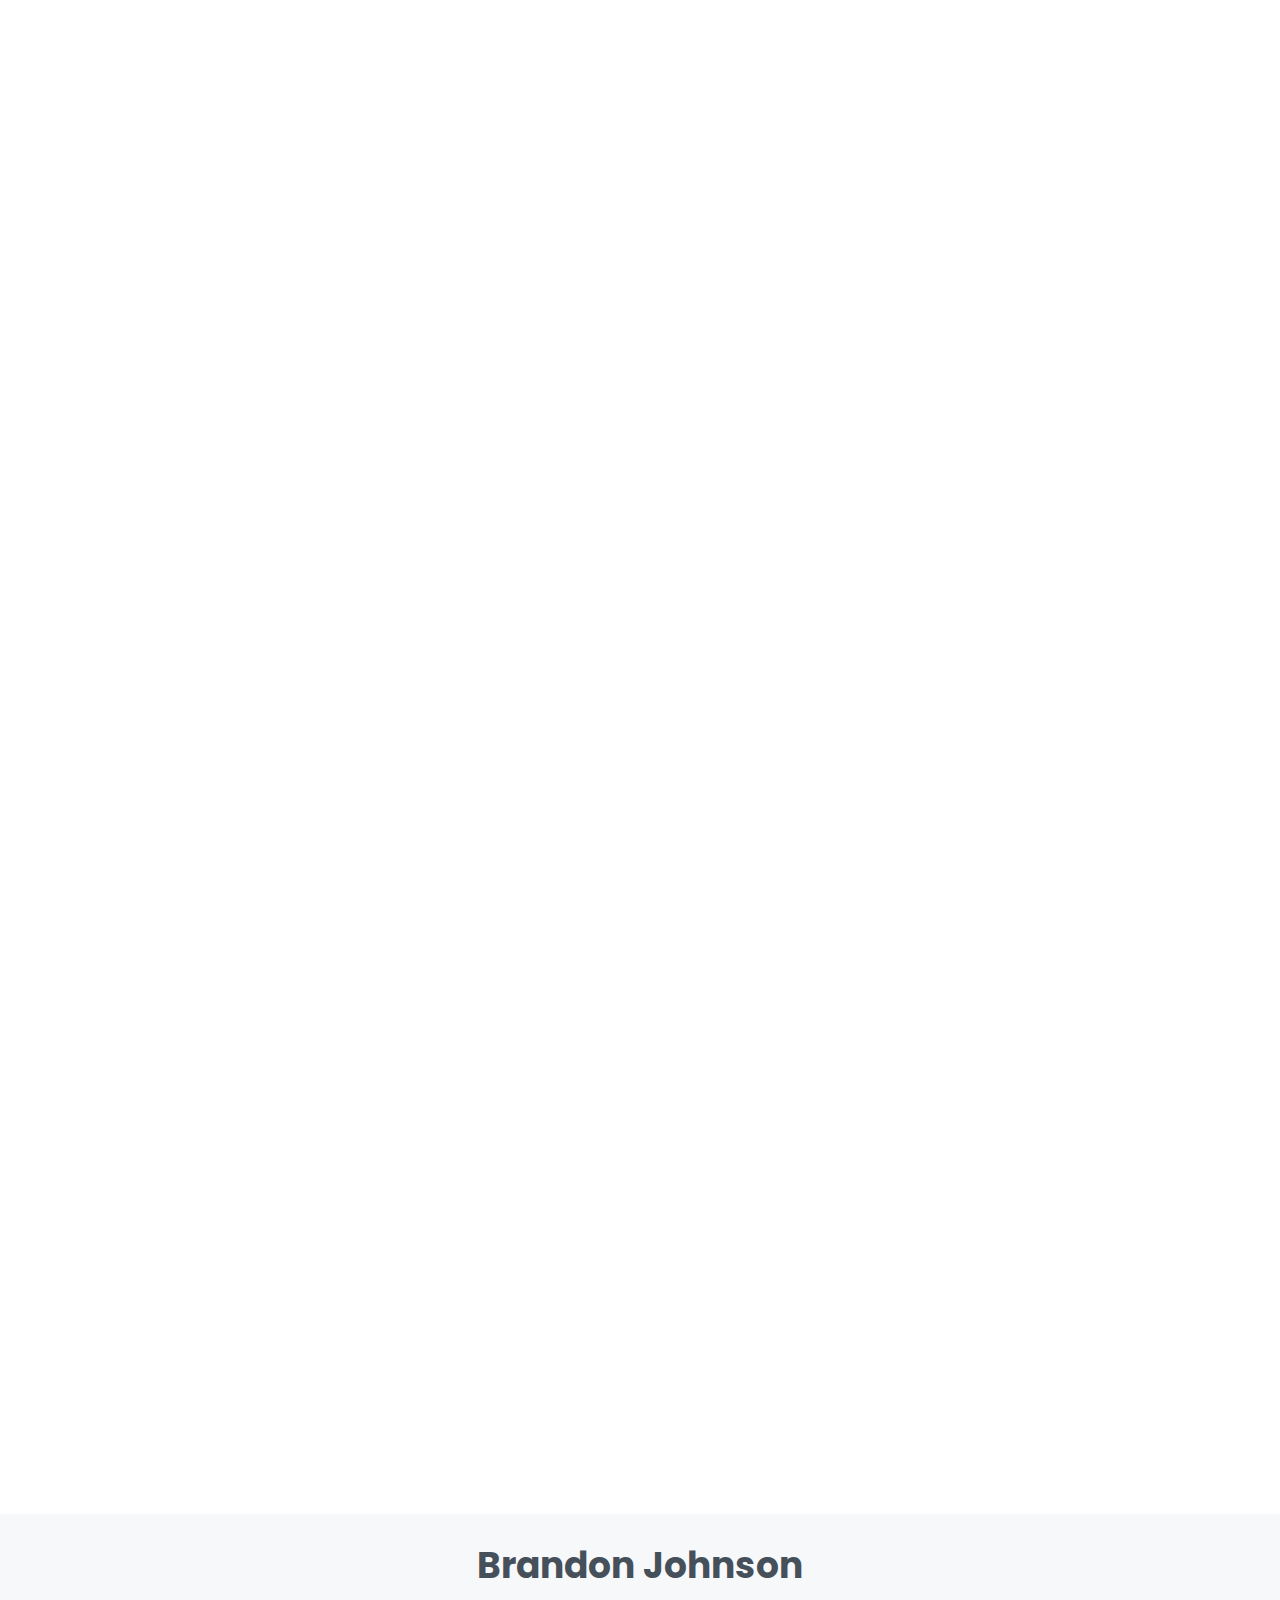
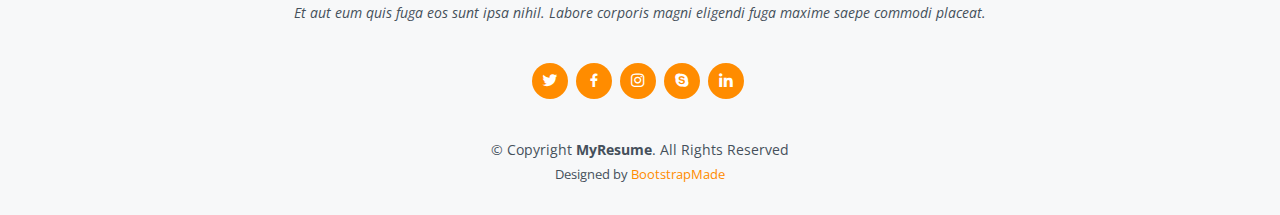
==== commit 3383261d: "edit all" ====
--- a/index.html
+++ b/index.html
@@ -313,30 +313,16 @@
             </div>
           </div>
 
-          <div class="col-lg-4 col-md-6 portfolio-item filter-web">
-            <div class="portfolio-wrap">
-              <img src="assets/img/portfolio/sego-keju.jpg" class="img-fluid" alt="" />
-              <div class="portfolio-info">
-                <h4>Belajar Junior Web Programmer</h4>
-                <p>Web</p>
-                <div class="portfolio-links">
-                  <a href="assets/img/portfolio/sego-keju.jpg" data-gallery="portfolioGallery" class="portfolio-lightbox" title="Web 3"><i class="bx bx-plus"></i></a>
-                  <a href="https://novanaulia.github.io/belajarjwp/" class="portfolio-details-lightbox" data-glightbox="type: external" title="Portfolio Details"><i class="bx bx-link"></i></a>
-                </div>
-              </div>
-            </div>
-          </div>
-
           <div class="row portfolio-container" data-aos="fade-up" data-aos-delay="200">
             <div class="col-lg-4 col-md-6 portfolio-item filter-app">
               <div class="portfolio-wrap">
-                <img src="assets/img/portfolio/portfolio-1.jpg" class="img-fluid" alt="" />
-                <div class="portfolio-info">
-                  <h4>App 1</h4>
-                  <p>App</p>
-                  <div class="portfolio-links">
-                    <a href="assets/img/portfolio/portfolio-1.jpg" data-gallery="portfolioGallery" class="portfolio-lightbox" title="App 1"><i class="bx bx-plus"></i></a>
-                    <a href="portfolio-details.html" class="portfolio-details-lightbox" data-glightbox="type: external" title="Portfolio Details"><i class="bx bx-link"></i></a>
+                <img src="assets/img/portfolio/simkeu.jpg" class="img-fluid" alt="" />
+                <div class="portfolio-info">
+                  <h4>Pengembangan Aplikasi <br />Keuangan Negara</h4>
+                  <p>simkeu.unej.ac.id</p>
+                  <div class="portfolio-links">
+                    <a href="assets/img/portfolio/simkeu.jpg" data-gallery="portfolioGallery" class="portfolio-lightbox" title="App 1"><i class="bx bx-plus"></i></a>
+                    <a href="http://simkeu.unej.ac.id" target="_blank" title="Portfolio Details"><i class="bx bx-link"></i></a>
                   </div>
                 </div>
               </div>
@@ -344,13 +330,13 @@
 
             <div class="col-lg-4 col-md-6 portfolio-item filter-app">
               <div class="portfolio-wrap">
-                <img src="assets/img/portfolio/portfolio-3.jpg" class="img-fluid" alt="" />
-                <div class="portfolio-info">
-                  <h4>App 2</h4>
-                  <p>App</p>
-                  <div class="portfolio-links">
-                    <a href="assets/img/portfolio/portfolio-3.jpg" data-gallery="portfolioGallery" class="portfolio-lightbox" title="App 2"><i class="bx bx-plus"></i></a>
-                    <a href="portfolio-details.html" class="portfolio-details-lightbox" data-glightbox="type: external" title="Portfolio Details"><i class="bx bx-link"></i></a>
+                <img src="assets/img/portfolio/sego-keju.jpg" class="img-fluid" alt="" />
+                <div class="portfolio-info">
+                  <h4>Belajar Junior Web Programming</h4>
+                  <p>novanaulia.github.io</p>
+                  <div class="portfolio-links">
+                    <a href="assets/img/portfolio/sego-keju.jpg" data-gallery="portfolioGallery" class="portfolio-lightbox" title="App 2"><i class="bx bx-plus"></i></a>
+                    <a href="http://novanaulia.github.io/belajarjwp" class="portfolio-details-lightbox" data-glightbox="type: external" title="Portfolio Details"><i class="bx bx-link"></i></a>
                   </div>
                 </div>
               </div>
@@ -358,13 +344,61 @@
 
             <div class="col-lg-4 col-md-6 portfolio-item filter-card">
               <div class="portfolio-wrap">
-                <img src="assets/img/portfolio/portfolio-4.jpg" class="img-fluid" alt="" />
-                <div class="portfolio-info">
-                  <h4>Card 2</h4>
-                  <p>Card</p>
-                  <div class="portfolio-links">
-                    <a href="assets/img/portfolio/portfolio-4.jpg" data-gallery="portfolioGallery" class="portfolio-lightbox" title="Card 2"><i class="bx bx-plus"></i></a>
-                    <a href="portfolio-details.html" class="portfolio-details-lightbox" data-glightbox="type: external" title="Portfolio Details"><i class="bx bx-link"></i></a>
+                <img src="assets/img/portfolio/sibaja.jpg" class="img-fluid" alt="" />
+                <div class="portfolio-info">
+                  <h4>Sistem Pengadaan Barang Jasa</h4>
+                  <p>sibaja.unej.ac.id</p>
+                  <div class="portfolio-links">
+                    <a href="assets/img/portfolio/sibaja.jpg" data-gallery="portfolioGallery" class="portfolio-lightbox" title="Card 2"><i class="bx bx-plus"></i></a>
+                    <a href="http://sibaja.unej.ac.id" target="_blank" title="Portfolio Details"> <i class="bx bx-link"></i></a>
+                  </div>
+                </div>
+              </div>
+            </div>
+
+            <div class="col-lg-4 col-md-6 portfolio-item filter-app">
+              <div class="portfolio-wrap">
+                <img src="assets/img/portfolio/lean-sibaja.jpg" class="img-fluid" alt="" />
+                <div class="portfolio-info">
+                  <h4>Desain Lean Canvas</h4>
+                  <p>sibaja.unej.ac.id</p>
+                  <div class="portfolio-links">
+                    <a href="assets/img/portfolio/lean-sibaja.jpg" data-gallery="portfolioGallery" class="portfolio-lightbox" title="App 3"><i class="bx bx-plus"></i></a>
+                    <a href="https://unej.id/sibajaunej1" class="portfolio-details-lightbox" data-glightbox="type: external" title="Portfolio Details"><i class="bx bx-link"></i></a>
+                  </div>
+                </div>
+              </div>
+            </div>
+
+            <div class="col-lg-4 col-md-6 portfolio-item filter-card">
+              <div class="portfolio-wrap">
+                <img src="assets/img/portfolio/fl-sibaja.jpg" class="img-fluid" alt="" />
+                <div class="portfolio-info">
+                  <h4>Desain Flow Chart</h4>
+                  <p>sibaja.unej.ac.id</p>
+                  <div class="portfolio-links">
+                    <a href="assets/img/portfolio/fl-sibaja.jpg" data-gallery="portfolioGallery" class="portfolio-lightbox" title="Card 1"><i class="bx bx-plus"></i></a>
+                    <a href="https://unej.id/sibajaunej2" class="portfolio-details-lightbox" data-glightbox="type: external" title="Portfolio Details"><i class="bx bx-link"></i></a>
+                  </div>
+                </div>
+              </div>
+            </div>
+
+            <div class="col-lg-4 col-md-6 portfolio-item filter-card">
+              <div class="portfolio-wrap">
+                <img src="assets/img/portfolio/manual-simkeu.jpg" class="img-fluid" alt="" />
+                <div class="portfolio-info">
+                  <h4>Dokumentasi Program</h4>
+                  <p>Modul Borang Akreditasi</p>
+                  <div class="portfolio-links">
+                    <a href="assets/img/portfolio/manual-simkeu.jpg" data-gallery="portfolioGallery" class="portfolio-lightbox" title="Card 3"><i class="bx bx-plus"></i></a>
+                    <a
+                      href="https://docs.google.com/document/d/1U3Auq6z1YQtatpjKUKzS7MSo9AWi6TcR/edit?usp=sharing&ouid=109343153946185962607&rtpof=true&sd=true"
+                      class="portfolio-details-lightbox"
+                      data-glightbox="type: external"
+                      title="Portfolio Details"
+                      ><i class="bx bx-link"></i
+                    ></a>
                   </div>
                 </div>
               </div>
@@ -372,55 +406,20 @@
 
             <div class="col-lg-4 col-md-6 portfolio-item filter-web">
               <div class="portfolio-wrap">
-                <img src="assets/img/portfolio/portfolio-5.jpg" class="img-fluid" alt="" />
-                <div class="portfolio-info">
-                  <h4>Web 2</h4>
-                  <p>Web</p>
-                  <div class="portfolio-links">
-                    <a href="assets/img/portfolio/portfolio-5.jpg" data-gallery="portfolioGallery" class="portfolio-lightbox" title="Web 2"><i class="bx bx-plus"></i></a>
-                    <a href="portfolio-details.html" class="portfolio-details-lightbox" data-glightbox="type: external" title="Portfolio Details"><i class="bx bx-link"></i></a>
-                  </div>
-                </div>
-              </div>
-            </div>
-
-            <div class="col-lg-4 col-md-6 portfolio-item filter-app">
-              <div class="portfolio-wrap">
-                <img src="assets/img/portfolio/portfolio-6.jpg" class="img-fluid" alt="" />
-                <div class="portfolio-info">
-                  <h4>App 3</h4>
-                  <p>App</p>
-                  <div class="portfolio-links">
-                    <a href="assets/img/portfolio/portfolio-6.jpg" data-gallery="portfolioGallery" class="portfolio-lightbox" title="App 3"><i class="bx bx-plus"></i></a>
-                    <a href="portfolio-details.html" class="portfolio-details-lightbox" data-glightbox="type: external" title="Portfolio Details"><i class="bx bx-link"></i></a>
-                  </div>
-                </div>
-              </div>
-            </div>
-
-            <div class="col-lg-4 col-md-6 portfolio-item filter-card">
-              <div class="portfolio-wrap">
-                <img src="assets/img/portfolio/portfolio-7.jpg" class="img-fluid" alt="" />
-                <div class="portfolio-info">
-                  <h4>Card 1</h4>
-                  <p>Card</p>
-                  <div class="portfolio-links">
-                    <a href="assets/img/portfolio/portfolio-7.jpg" data-gallery="portfolioGallery" class="portfolio-lightbox" title="Card 1"><i class="bx bx-plus"></i></a>
-                    <a href="portfolio-details.html" class="portfolio-details-lightbox" data-glightbox="type: external" title="Portfolio Details"><i class="bx bx-link"></i></a>
-                  </div>
-                </div>
-              </div>
-            </div>
-
-            <div class="col-lg-4 col-md-6 portfolio-item filter-card">
-              <div class="portfolio-wrap">
-                <img src="assets/img/portfolio/portfolio-8.jpg" class="img-fluid" alt="" />
-                <div class="portfolio-info">
-                  <h4>Card 3</h4>
-                  <p>Card</p>
-                  <div class="portfolio-links">
-                    <a href="assets/img/portfolio/portfolio-8.jpg" data-gallery="portfolioGallery" class="portfolio-lightbox" title="Card 3"><i class="bx bx-plus"></i></a>
-                    <a href="portfolio-details.html" class="portfolio-details-lightbox" data-glightbox="type: external" title="Portfolio Details"><i class="bx bx-link"></i></a>
+                <img src="assets/img/portfolio/database-simkeu.jpg" class="img-fluid" alt="" />
+                <div class="portfolio-info">
+                  <h4>Desain Database</h4>
+                  <p>simkeu.unej.ac.id</p>
+                  <div class="portfolio-links">
+                    <a href="assets/img/portfolio/database-simkeu.jpg" data-gallery="portfolioGallery" class="portfolio-lightbox" title="Web 3"><i class="bx bx-plus"></i></a>
+                    <a
+                      href="https://docs.google.com/spreadsheets/d/0B6DWM5W6aJcISjBjVnpMenFlSzQ/edit?usp=sharing&ouid=109343153946185962607&resourcekey=0-HJBESKrcUoOPKDOBhoyHUw&rtpof=true&sd=true
+                    "
+                      class="portfolio-details-lightbox"
+                      data-glightbox="type: external"
+                      title="Portfolio Details"
+                      ><i class="bx bx-link"></i
+                    ></a>
                   </div>
                 </div>
               </div>
@@ -428,13 +427,34 @@
 
             <div class="col-lg-4 col-md-6 portfolio-item filter-web">
               <div class="portfolio-wrap">
-                <img src="assets/img/portfolio/portfolio-9.jpg" class="img-fluid" alt="" />
-                <div class="portfolio-info">
-                  <h4>Web 3</h4>
-                  <p>Web</p>
-                  <div class="portfolio-links">
-                    <a href="assets/img/portfolio/portfolio-9.jpg" data-gallery="portfolioGallery" class="portfolio-lightbox" title="Web 3"><i class="bx bx-plus"></i></a>
-                    <a href="portfolio-details.html" class="portfolio-details-lightbox" data-glightbox="type: external" title="Portfolio Details"><i class="bx bx-link"></i></a>
+                <img src="assets/img/portfolio/ui-simkeu.jpg" class="img-fluid" alt="" />
+                <div class="portfolio-info">
+                  <h4>UI Simkeu</h4>
+                  <p>simkeu.unej.ac.id</p>
+                  <div class="portfolio-links">
+                    <a href="assets/img/portfolio/ui-simkeu.jpg" data-gallery="portfolioGallery" class="portfolio-lightbox" title="Web 3"><i class="bx bx-plus"></i></a>
+                    <a
+                      href="https://docs.google.com/document/d/0B6DWM5W6aJcIY2NFT2tUOTQ4VUE/edit?usp=sharing&ouid=109343153946185962607&resourcekey=0-rw3lkOGVfcq44e9v-n0XdQ&rtpof=true&sd=true
+                    "
+                      class="portfolio-details-lightbox"
+                      data-glightbox="type: external"
+                      title="Portfolio Details"
+                      ><i class="bx bx-link"></i
+                    ></a>
+                  </div>
+                </div>
+              </div>
+            </div>
+
+            <div class="col-lg-4 col-md-6 portfolio-item filter-web">
+              <div class="portfolio-wrap">
+                <img src="assets/img/portfolio/troubleshooting.jpg" class="img-fluid" alt="" />
+                <div class="portfolio-info">
+                  <h4>Debugging</h4>
+                  <p>simkeu.unej.ac.id</p>
+                  <div class="portfolio-links">
+                    <a href="assets/img/portfolio/troubleshooting.jpg" data-gallery="portfolioGallery" class="portfolio-lightbox" title="Debugging"><i class="bx bx-plus"></i></a>
+                    <a href="https://drive.google.com/file/d/1lj_97gmOQICG3AKSqedfkLjB-8D4hDCu/view?usp=sharing" class="portfolio-details-lightbox" data-glightbox="type: external" title="Portfolio Details"><i class="bx bx-link"></i></a>
                   </div>
                 </div>
               </div>
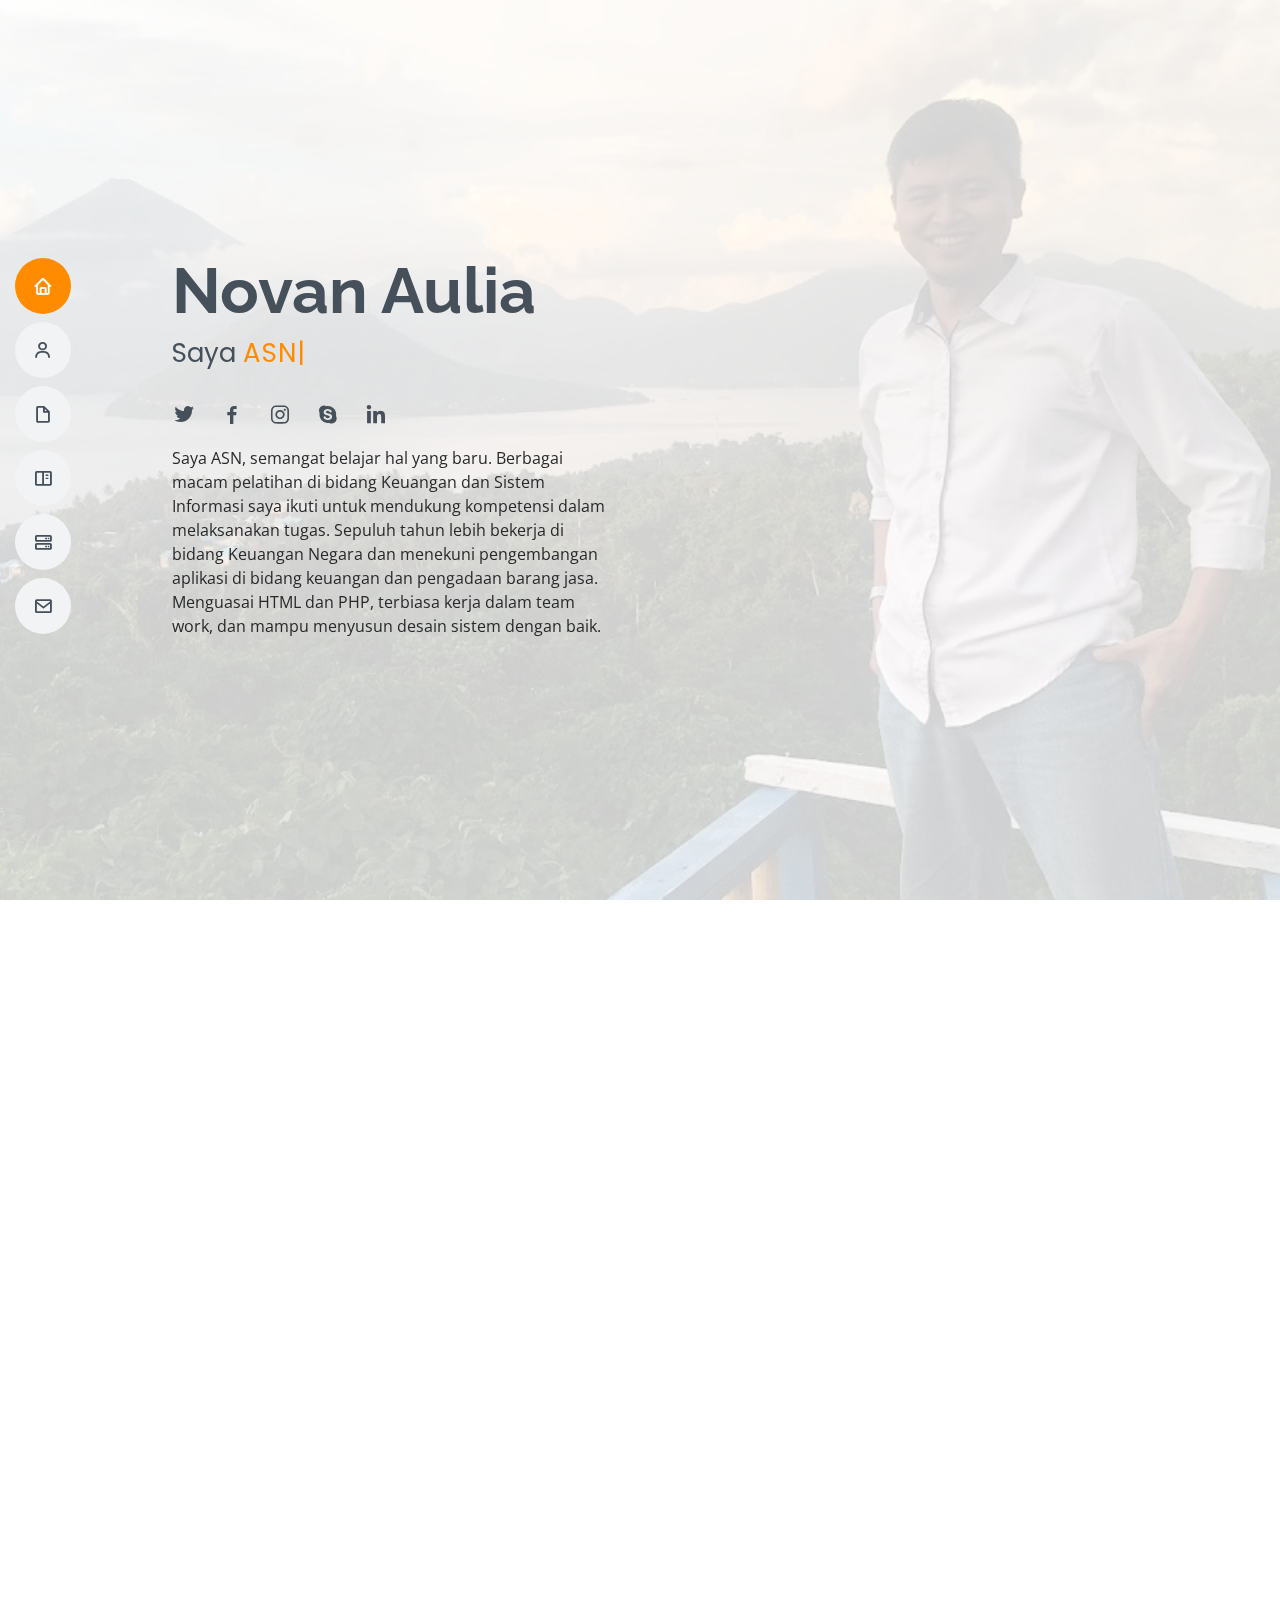
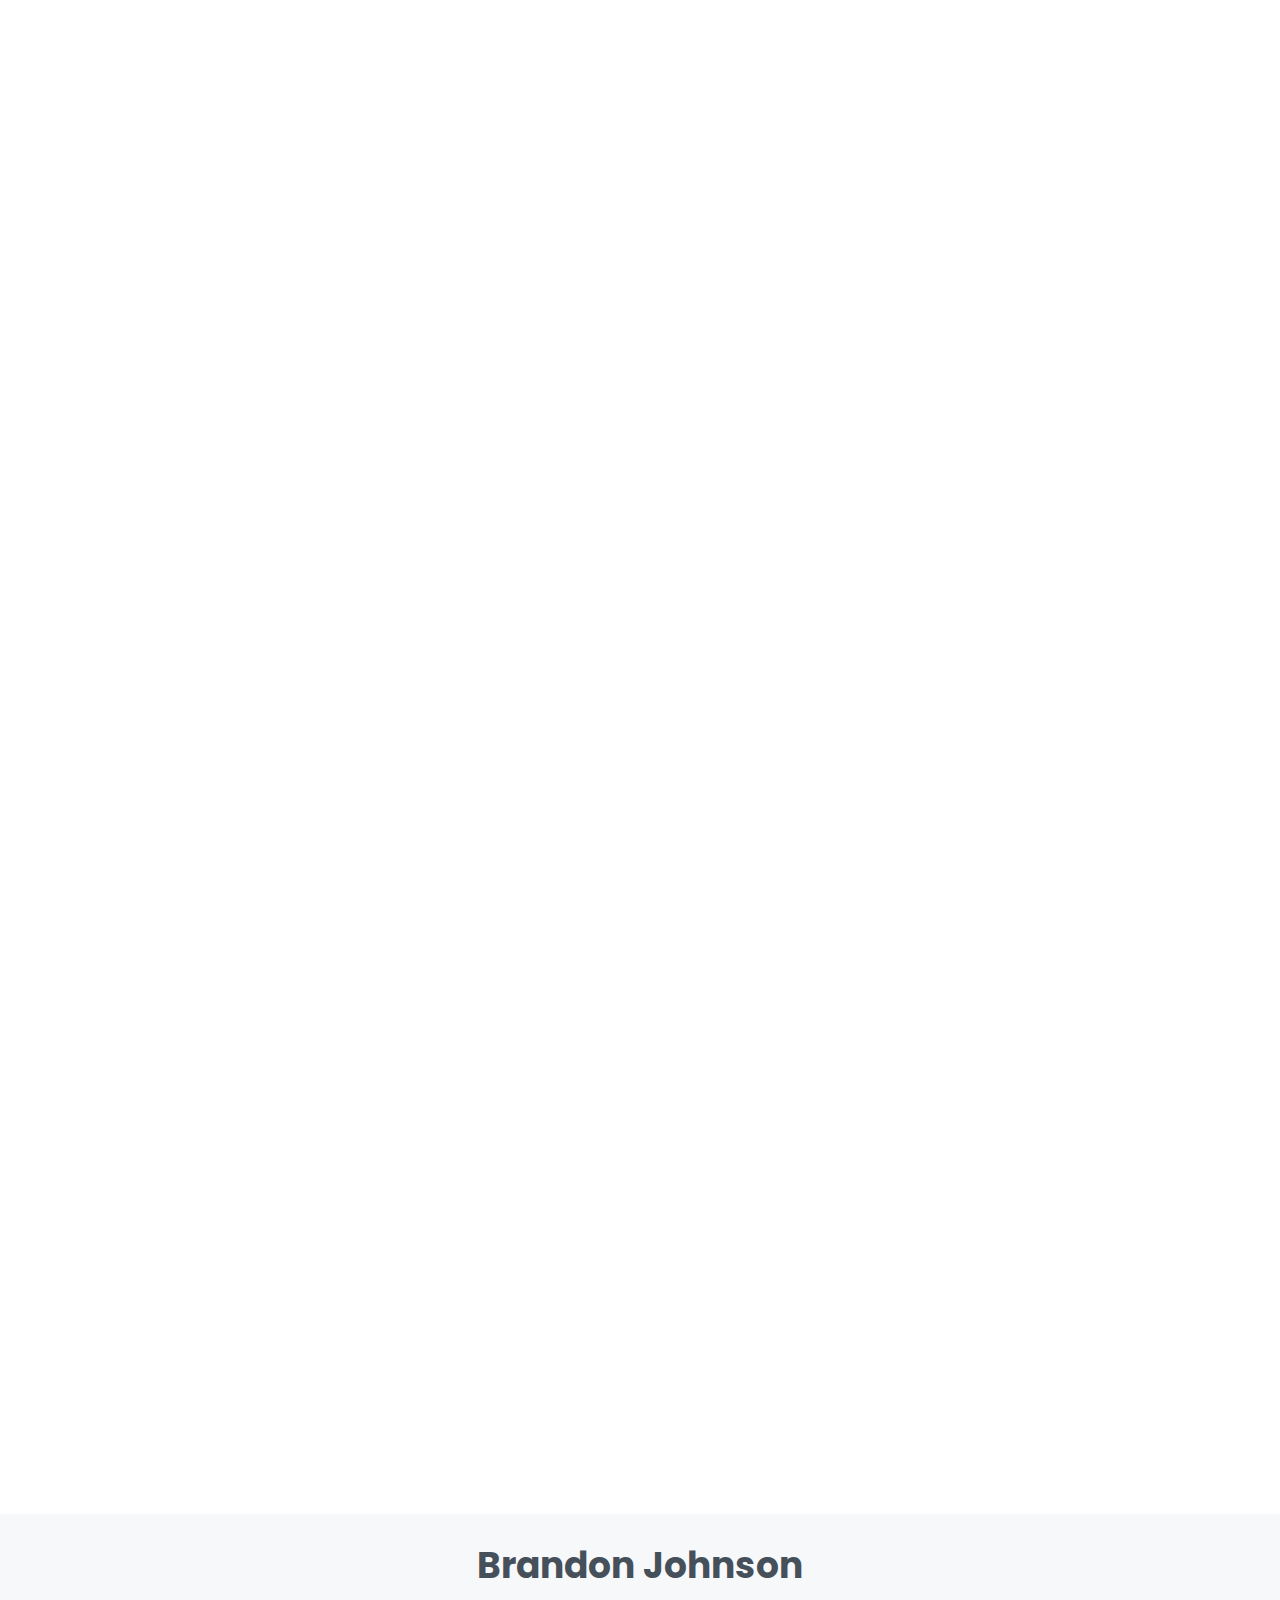
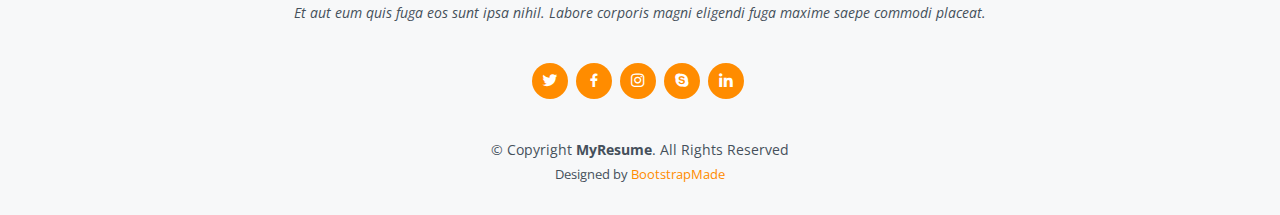
==== commit 7a0449d0: "edit jwp" ====
--- a/index.html
+++ b/index.html
@@ -336,7 +336,7 @@
                   <p>novanaulia.github.io</p>
                   <div class="portfolio-links">
                     <a href="assets/img/portfolio/sego-keju.jpg" data-gallery="portfolioGallery" class="portfolio-lightbox" title="App 2"><i class="bx bx-plus"></i></a>
-                    <a href="http://novanaulia.github.io/belajarjwp" class="portfolio-details-lightbox" data-glightbox="type: external" title="Portfolio Details"><i class="bx bx-link"></i></a>
+                    <a href="https://novanaulia.github.io/belajarjwp/" class="portfolio-details-lightbox" data-glightbox="type: external" title="Portfolio Details"><i class="bx bx-link"></i></a>
                   </div>
                 </div>
               </div>
--- a/assets/css/style.css
+++ b/assets/css/style.css
@@ -260,7 +260,7 @@
 #hero {
   width: 100%;
   height: 100vh;
-  background: url("assets/img/novan-aulia-rohman-hero.jpg") top right no-repeat;
+  background: url("/assets/img/novan-aulia-rohman-hero.JPG") top right no-repeat;
   background-size: cover;
   position: relative;
 }
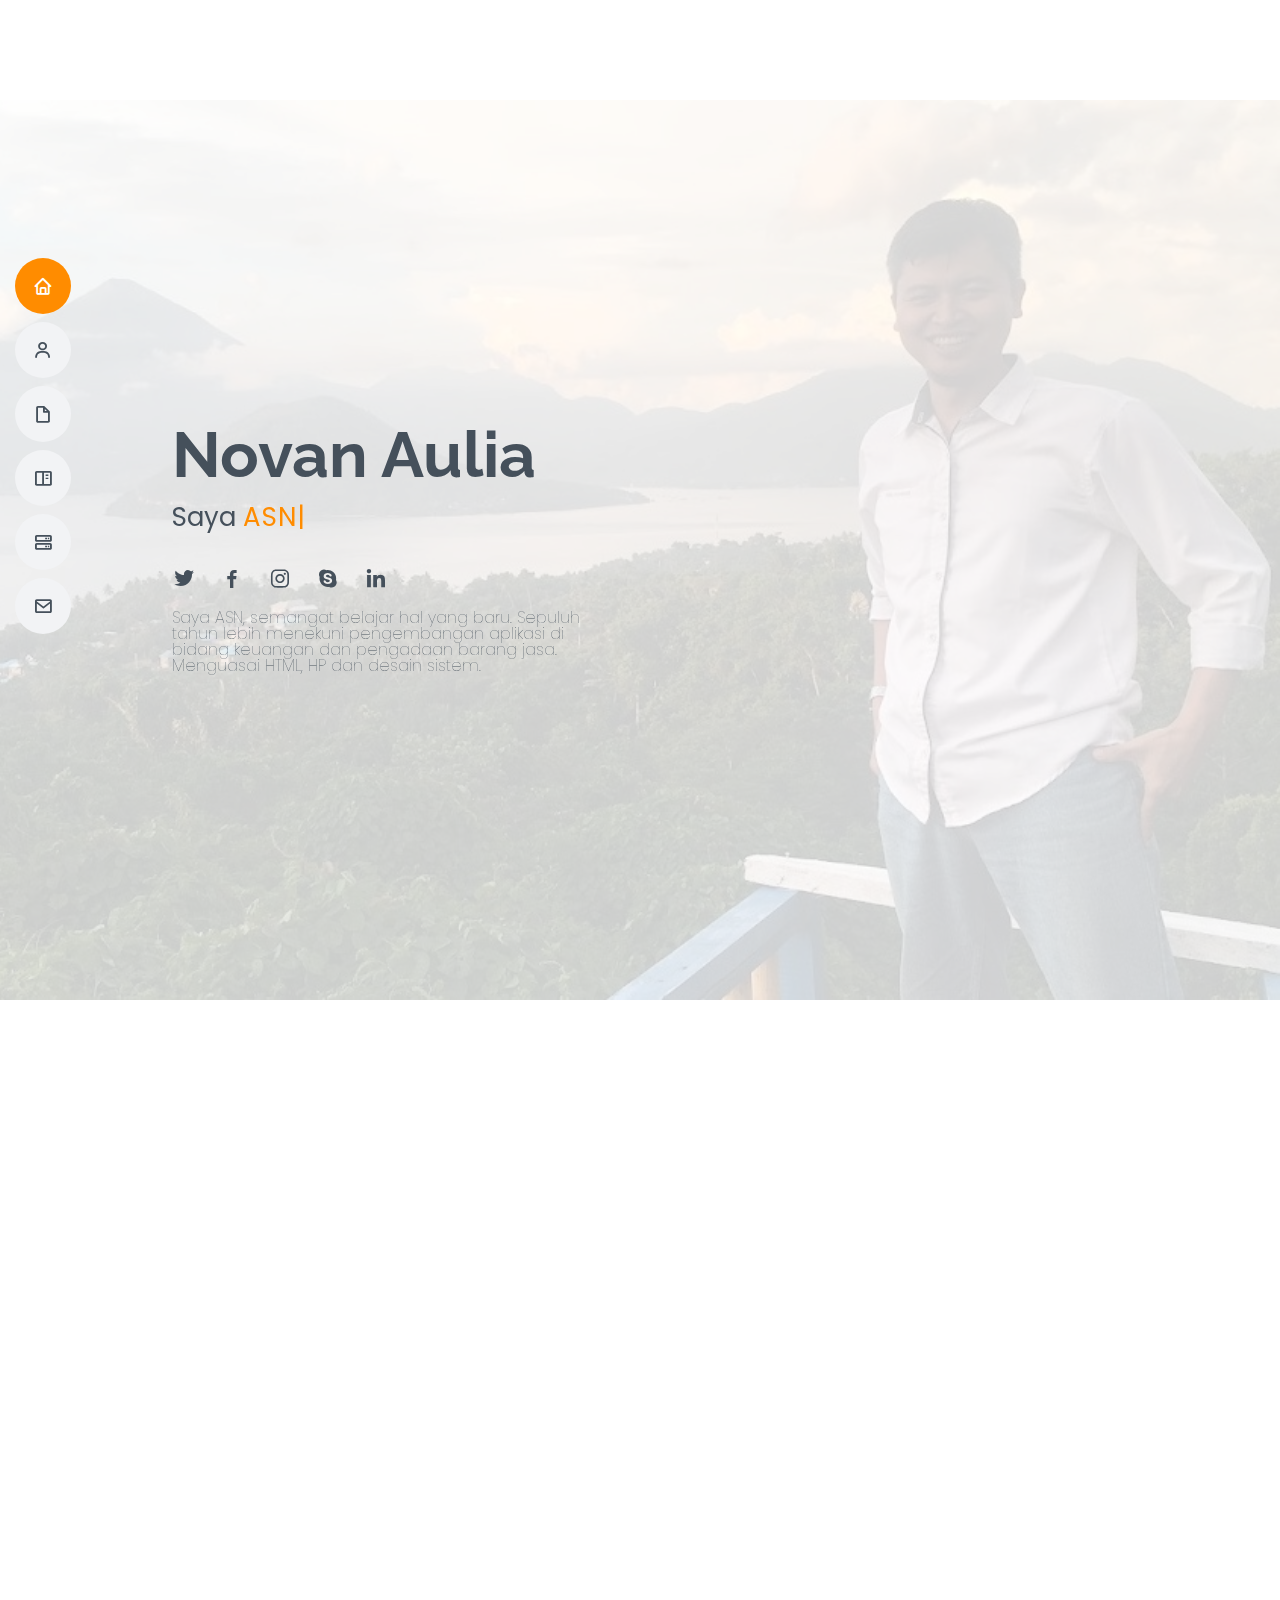
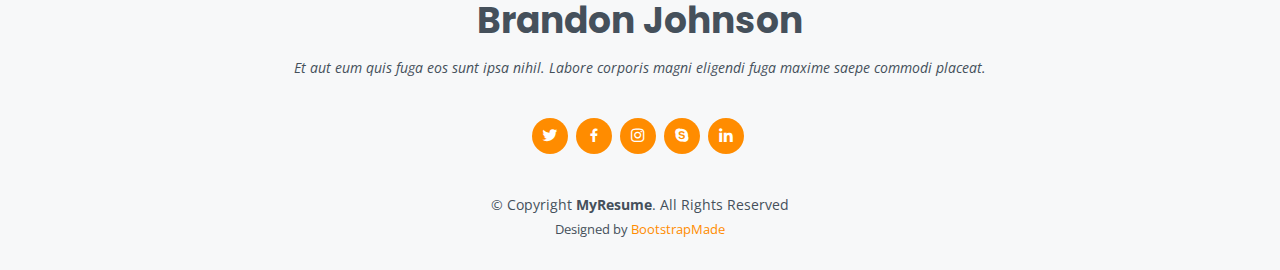
==== commit fe85b8a6: "edit css" ====
--- a/index.html
+++ b/index.html
@@ -83,9 +83,7 @@
         <!-- Tambahan Quote -->
         <div class="row justify-content-start">
           <div class="col-sm-5">
-            <p></p>
-            Saya ASN, semangat belajar hal yang baru. Berbagai macam pelatihan di bidang Keuangan dan Sistem Informasi saya ikuti untuk mendukung kompetensi dalam melaksanakan tugas. Sepuluh tahun lebih bekerja di bidang Keuangan Negara dan
-            menekuni pengembangan aplikasi di bidang keuangan dan pengadaan barang jasa. Menguasai HTML dan PHP, terbiasa kerja dalam team work, dan mampu menyusun desain sistem dengan baik.
+            <p class="fs-6 fw-lighter lh-1">Saya ASN, semangat belajar hal yang baru. Sepuluh tahun lebih menekuni pengembangan aplikasi di bidang keuangan dan pengadaan barang jasa. Menguasai HTML, HP dan desain sistem.</p>
           </div>
         </div>
       </div>
@@ -101,7 +99,7 @@
           </div>
 
           <div class="row">
-            <div class="col-lg-4">
+            <div class="col-lg-4 d-flex justify-content-center">
               <img src="assets/img/profile-novan-circle.png" class="img-fluid" alt="Novan Aulia Rohman" />
             </div>
             <div class="col-lg-8 pt-4 pt-lg-0 content">
--- a/assets/css/style.css
+++ b/assets/css/style.css
@@ -263,6 +263,7 @@
   background: url("/assets/img/novan-aulia-rohman-hero.JPG") top right no-repeat;
   background-size: cover;
   position: relative;
+  margin-top: 100px;
 }
 @media (min-width: 992px) {
   #hero {
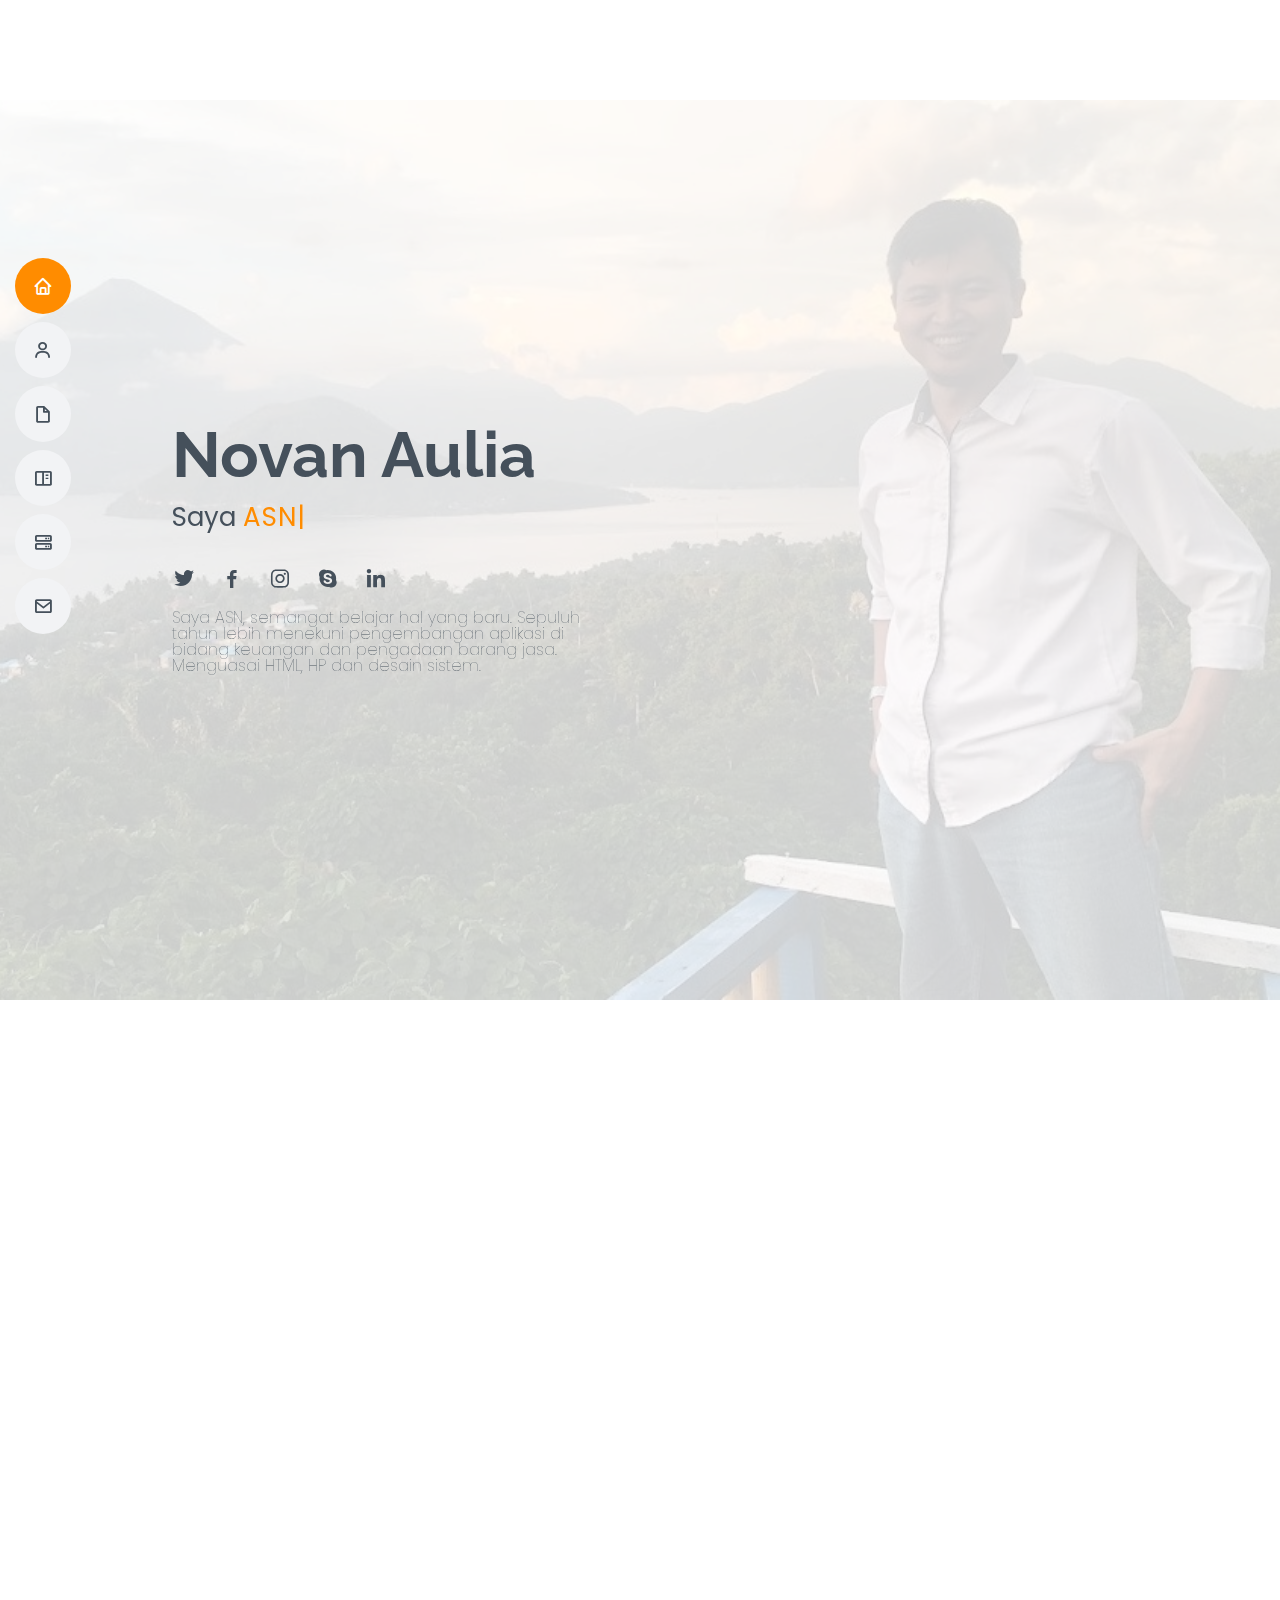
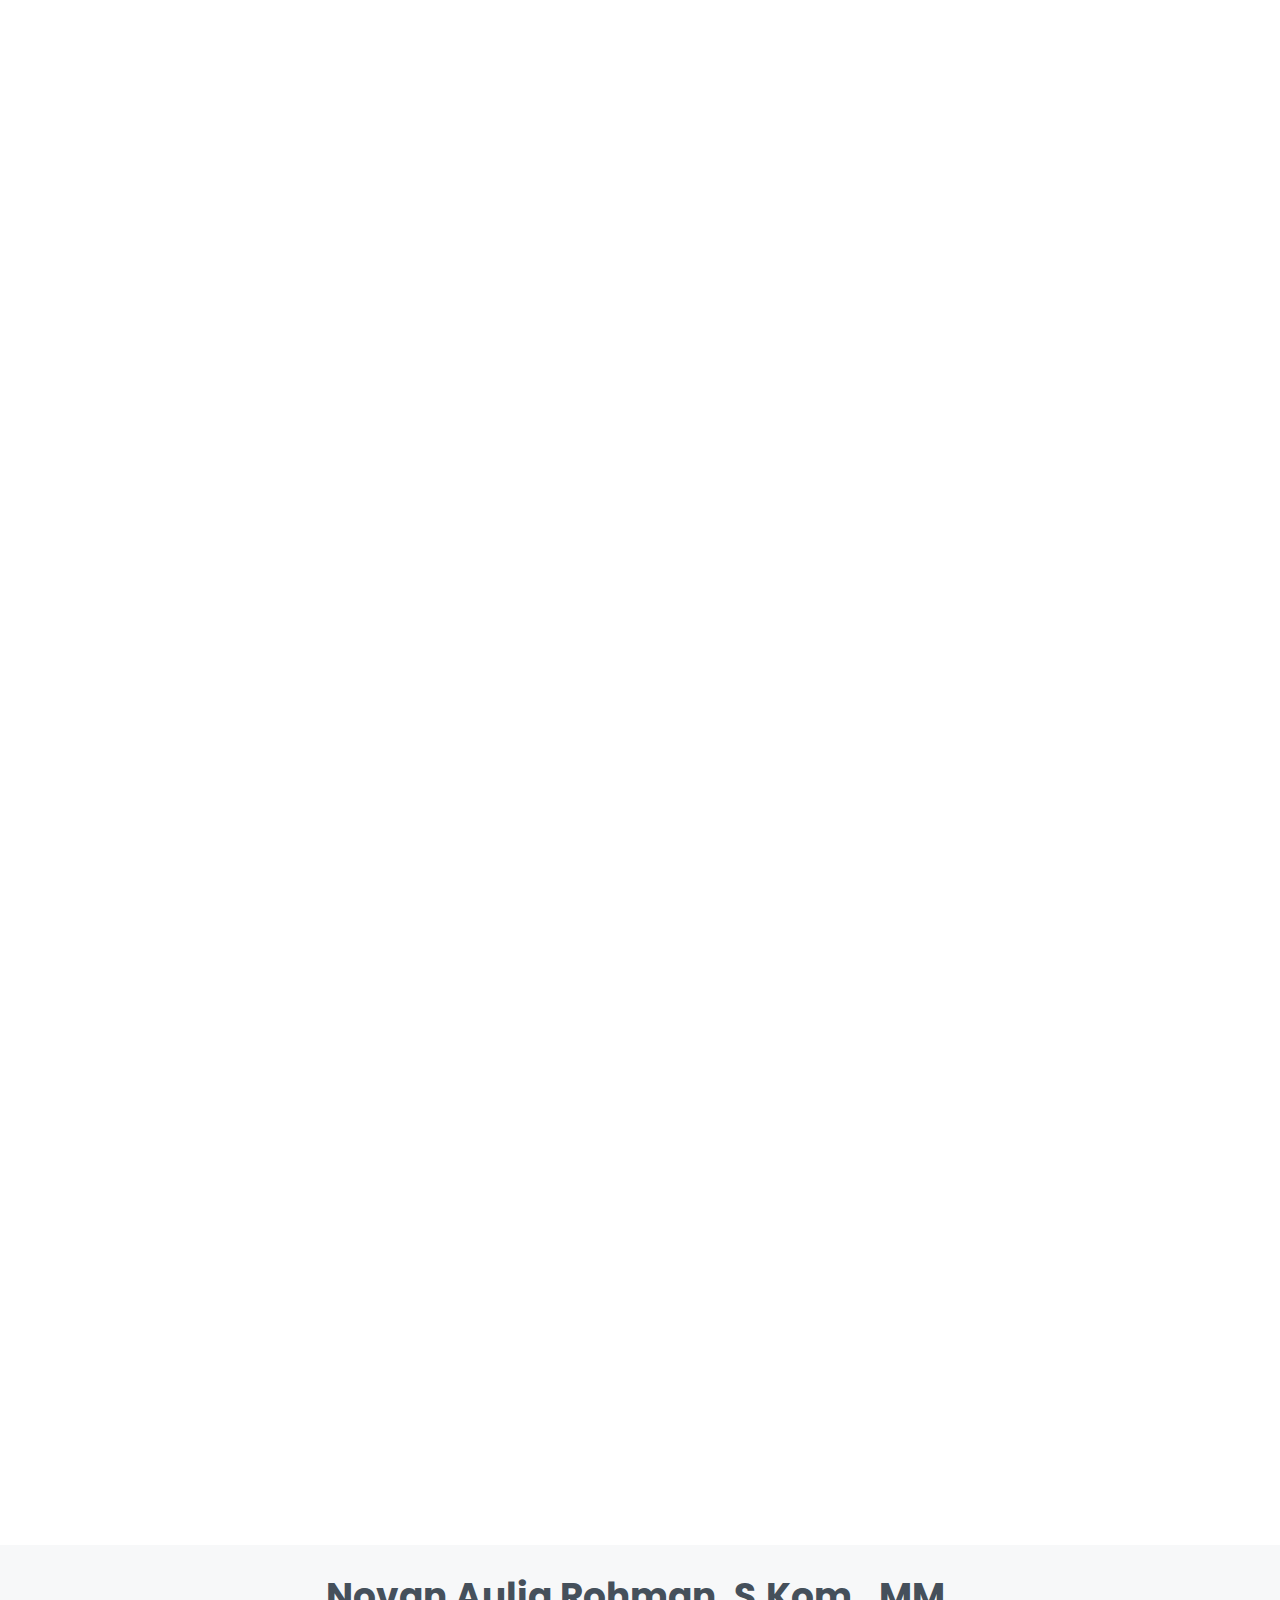
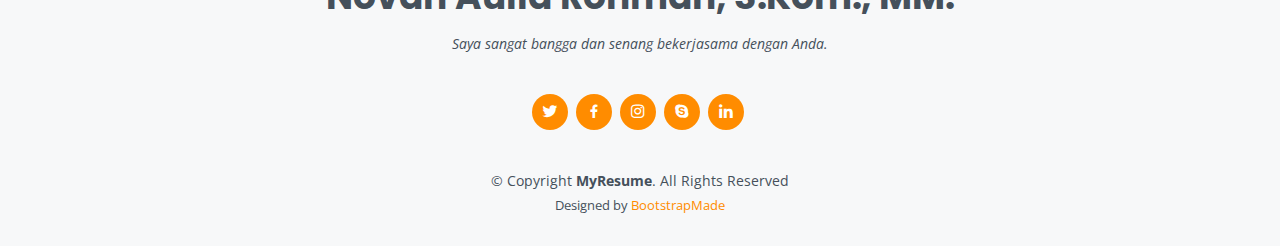
==== commit 3bfeaefa: "edit index" ====
--- a/index.html
+++ b/index.html
@@ -466,11 +466,8 @@
       <section id="services" class="services">
         <div class="container" data-aos="fade-up">
           <div class="section-title">
-            <h2>Services</h2>
-            <p>
-              Magnam dolores commodi suscipit. Necessitatibus eius consequatur ex aliquid fuga eum quidem. Sit sint consectetur velit. Quisquam quos quisquam cupiditate. Et nemo qui impedit suscipit alias ea. Quia fugiat sit in iste
-              officiis commodi quidem hic quas.
-            </p>
+            <h2>Layanan</h2>
+            <p>Hidup berarti dengan melayani dan bermanfaat bagi yang lain.</p>
           </div>
 
           <div class="row">
@@ -487,8 +484,8 @@
                   </svg>
                   <i class="bx bxl-dribbble"></i>
                 </div>
-                <h4><a href="">Lorem Ipsum</a></h4>
-                <p>Voluptatum deleniti atque corrupti quos dolores et quas molestias excepturi</p>
+                <h4><a href="">Desain Sistem</a></h4>
+                <p>Melayani pengembangan desain sistem melalui design thingking.</p>
               </div>
             </div>
 
@@ -505,8 +502,8 @@
                   </svg>
                   <i class="bx bx-file"></i>
                 </div>
-                <h4><a href="">Sed Perspiciatis</a></h4>
-                <p>Duis aute irure dolor in reprehenderit in voluptate velit esse cillum dolore</p>
+                <h4><a href="">Dokumentasi Program</a></h4>
+                <p>Melayani Penyusunan Dokumentasi Program</p>
               </div>
             </div>
 
@@ -523,8 +520,8 @@
                   </svg>
                   <i class="bx bx-tachometer"></i>
                 </div>
-                <h4><a href="">Magni Dolores</a></h4>
-                <p>Excepteur sint occaecat cupidatat non proident, sunt in culpa qui officia</p>
+                <h4><a href="">Pembuatan Aplikasi</a></h4>
+                <p>Melayani pembuatan dan pengambangan aplikasi website dan mobile.</p>
               </div>
             </div>
 
@@ -541,8 +538,8 @@
                   </svg>
                   <i class="bx bx-layer"></i>
                 </div>
-                <h4><a href="">Nemo Enim</a></h4>
-                <p>At vero eos et accusamus et iusto odio dignissimos ducimus qui blanditiis</p>
+                <h4><a href="">Desain Database</a></h4>
+                <p>Melayani penyusunan desain database.</p>
               </div>
             </div>
 
@@ -559,8 +556,8 @@
                   </svg>
                   <i class="bx bx-slideshow"></i>
                 </div>
-                <h4><a href="">Dele Cardo</a></h4>
-                <p>Quis consequatur saepe eligendi voluptatem consequatur dolor consequuntur</p>
+                <h4><a href="">BPM</a></h4>
+                <p>Melayani penyusunan bussiness proses manajemen</p>
               </div>
             </div>
 
@@ -577,8 +574,8 @@
                   </svg>
                   <i class="bx bx-arch"></i>
                 </div>
-                <h4><a href="">Divera Don</a></h4>
-                <p>Modi nostrum vel laborum. Porro fugit error sit minus sapiente sit aspernatur</p>
+                <h4><a href="">Konsultan</a></h4>
+                <p>Melayani konsultansi pengembangan aplikasi.</p>
               </div>
             </div>
           </div>
@@ -684,7 +681,7 @@
                 <div class="address">
                   <i class="bi bi-geo-alt"></i>
                   <h4>Location:</h4>
-                  <p>A108 Adam Street, New York, NY 535022</p>
+                  <p>Jember, Jawa Timur, Indonesia</p>
                 </div>
 
                 <div class="email">
@@ -696,7 +693,7 @@
                 <div class="phone">
                   <i class="bi bi-phone"></i>
                   <h4>Call:</h4>
-                  <p>+1 5589 55488 55s</p>
+                  <p>0331330229</p>
                 </div>
               </div>
             </div>
@@ -735,8 +732,8 @@
     <!-- ======= Footer ======= -->
     <footer id="footer">
       <div class="container">
-        <h3>Brandon Johnson</h3>
-        <p>Et aut eum quis fuga eos sunt ipsa nihil. Labore corporis magni eligendi fuga maxime saepe commodi placeat.</p>
+        <h3>Novan Aulia Rohman, S.Kom., MM.</h3>
+        <p>Saya sangat bangga dan senang bekerjasama dengan Anda.</p>
         <div class="social-links">
           <a href="#" class="twitter"><i class="bx bxl-twitter"></i></a>
           <a href="#" class="facebook"><i class="bx bxl-facebook"></i></a>
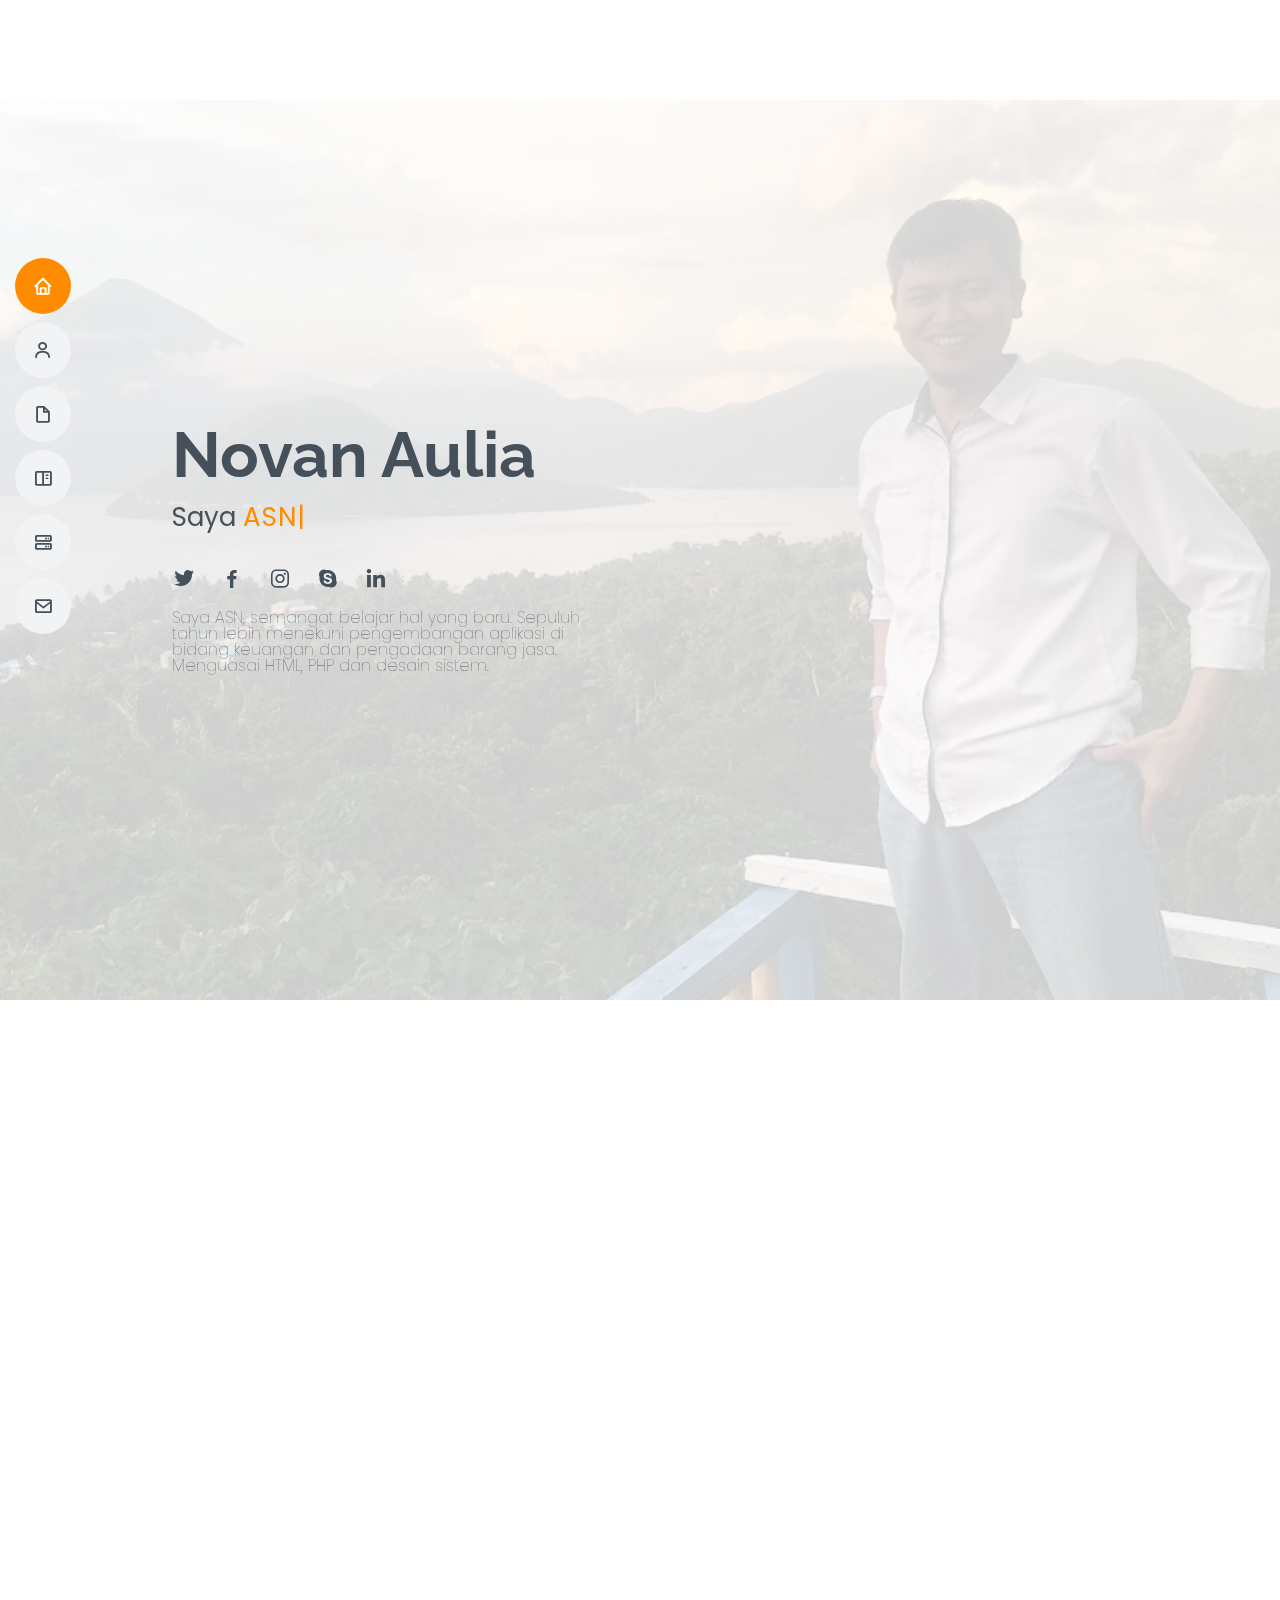
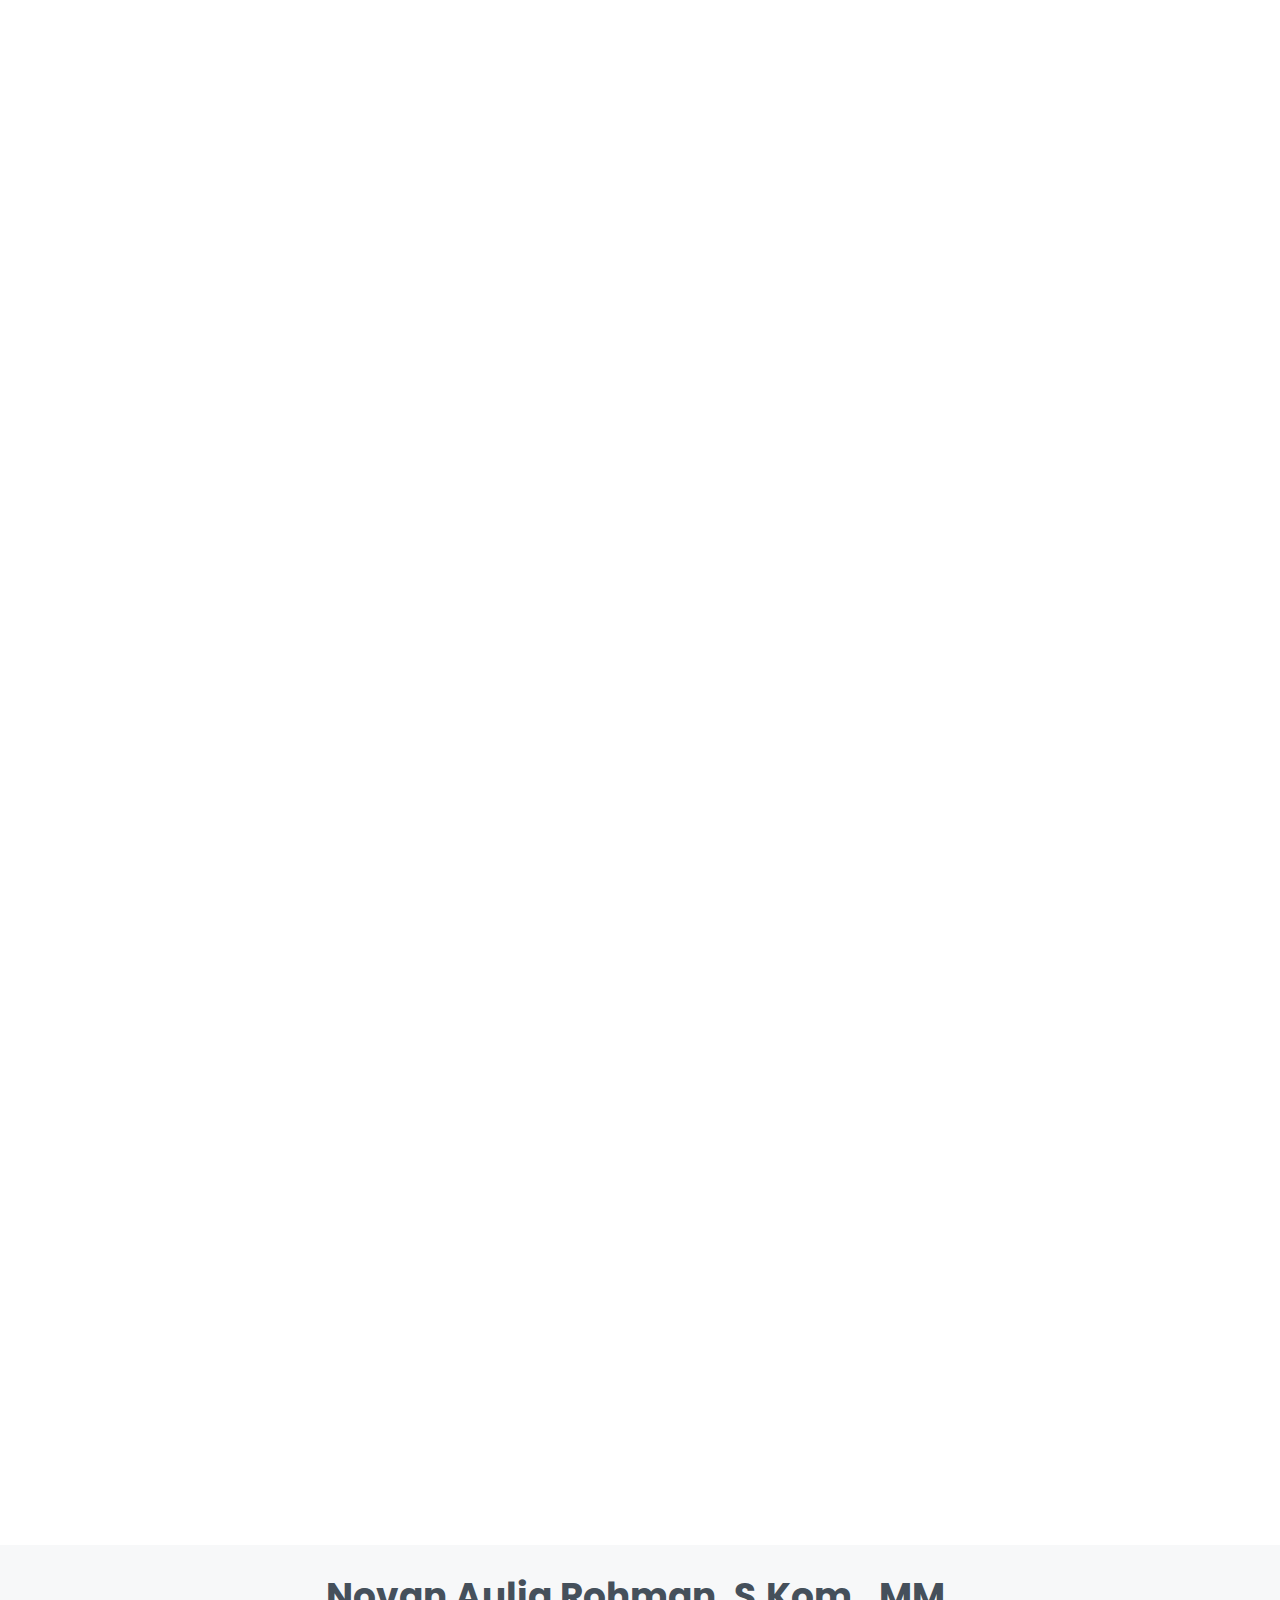
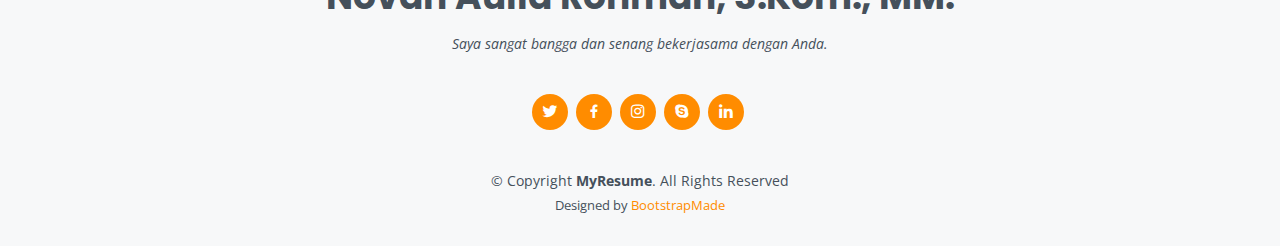
==== commit bc57feb6: "Update CV 2024.html" ====
--- a/index.html
+++ b/index.html
@@ -83,7 +83,7 @@
         <!-- Tambahan Quote -->
         <div class="row justify-content-start">
           <div class="col-sm-5">
-            <p class="fs-6 fw-lighter lh-1">Saya ASN, semangat belajar hal yang baru. Sepuluh tahun lebih menekuni pengembangan aplikasi di bidang keuangan dan pengadaan barang jasa. Menguasai HTML, HP dan desain sistem.</p>
+            <p class="fs-6 fw-lighter lh-1">Saya ASN, semangat belajar hal yang baru. Sepuluh tahun lebih menekuni pengembangan aplikasi di bidang keuangan dan pengadaan barang jasa. Menguasai HTML, PHP dan desain sistem.</p>
           </div>
         </div>
       </div>
@@ -133,11 +133,9 @@
       <section id="facts" class="facts">
         <div class="container" data-aos="fade-up">
           <div class="section-title">
-            <h2>Fakta dan Skill</h2>
+            <h2>Skill</h2>
             <p>
-              Beberapa fakta pada diri Saya dalam melayani pelanggan, terlibat dalam proyek, jam layanan dan penghargaan. Atas dukungan tim, Saya berkesempatan menjadi Juara 1 Pengelola Keuangan Berprestasi di Universitas Jember, hingga
-              menjadi Finalis di tingkat Nasional.
-            </p>
+             Telah terlibat dalam proyek pengembangan sistem perencanaan anggaran, keuangan, dan pengadaan barang jasa sehingga mendapatkan penghargaan akuntabilitas kinerja Pemerintah. Memberikan layanan pelatihan dan problem solving pada berbagai permasalahan pelanggan. </p>
           </div>
 
           <div class="row">
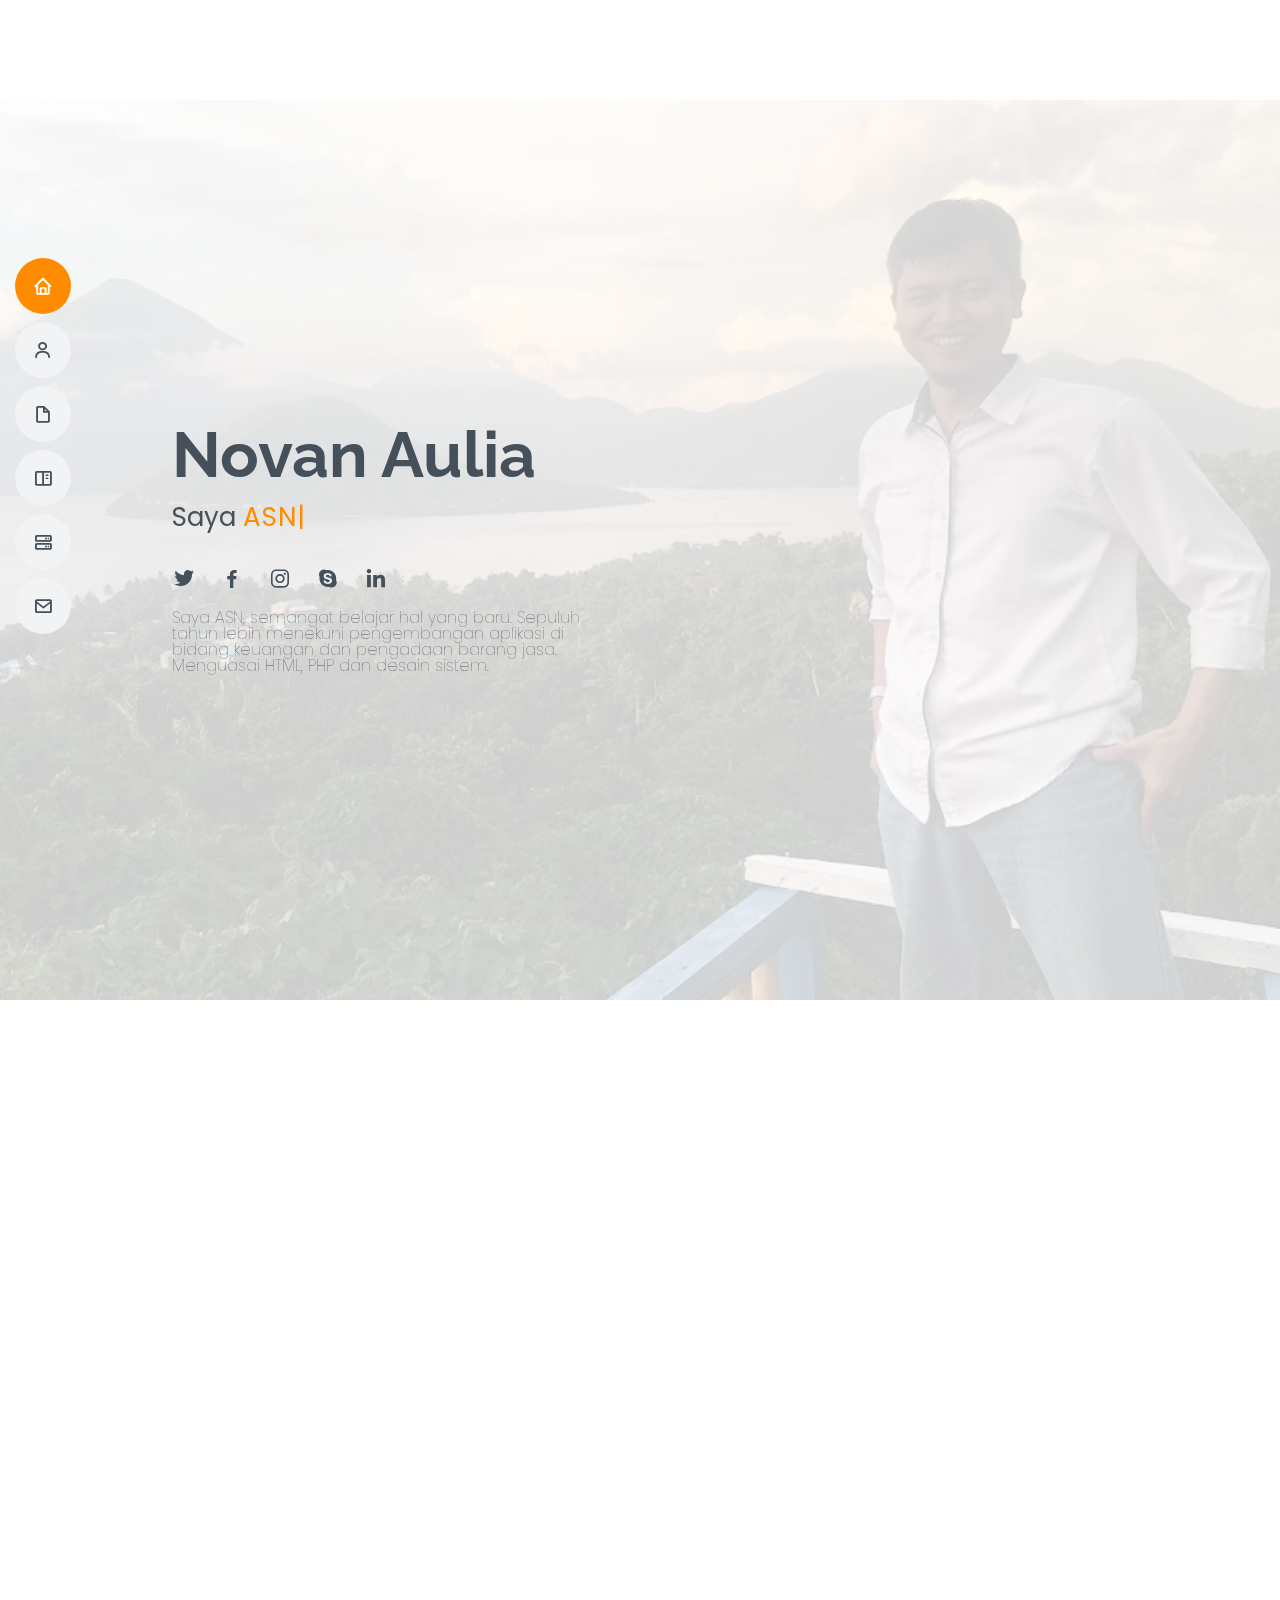
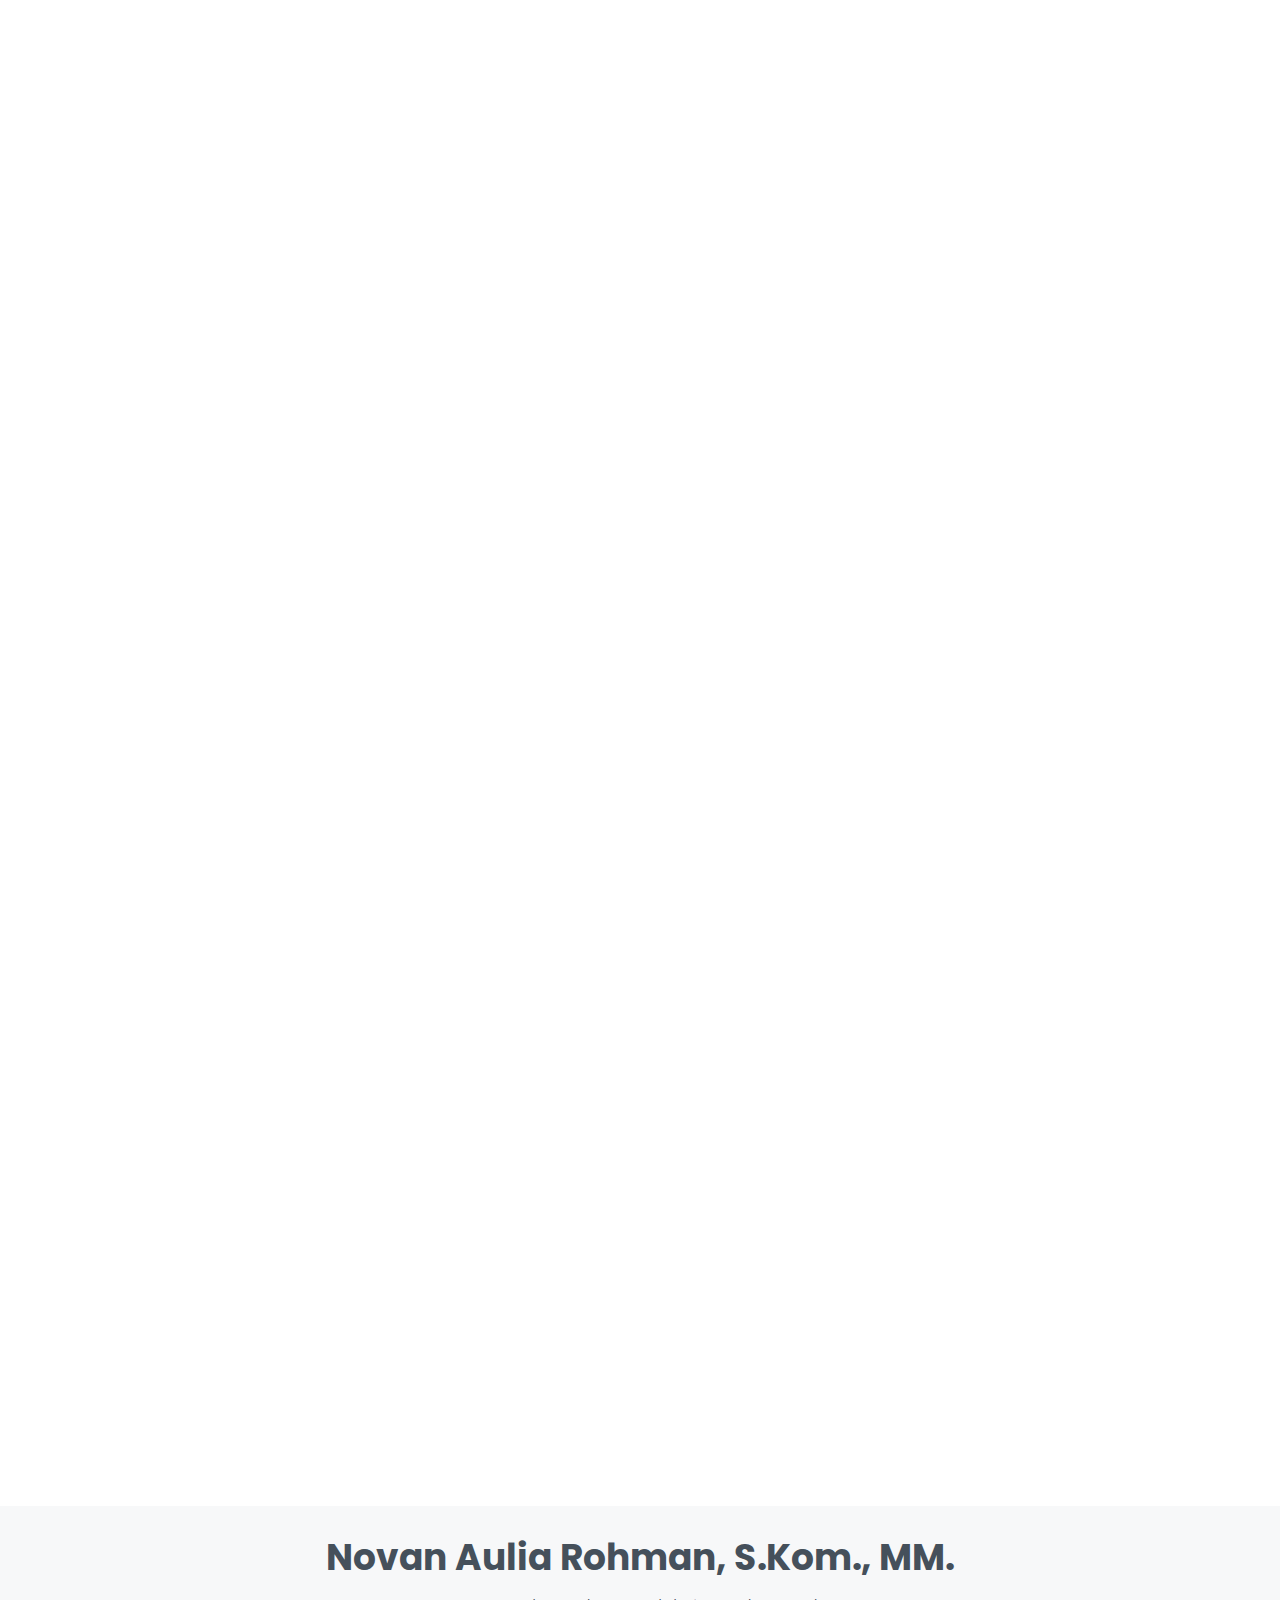
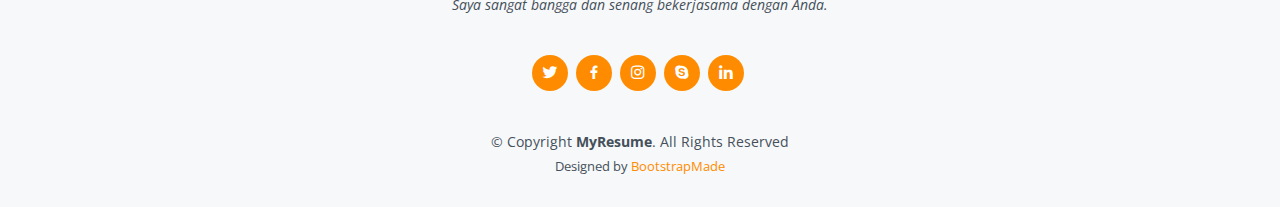
==== commit 534dbb6c: "Update Profile 2024" ====
--- a/index.html
+++ b/index.html
@@ -108,17 +108,13 @@
               <div class="row">
                 <div class="col-lg-6">
                   <ul>
-                    <li><i class="bi bi-chevron-right"></i> <strong>Lahir:</strong> <span>6 Nov 1983</span></li>
-                    <li><i class="bi bi-chevron-right"></i> <strong>Laman:</strong> <span>novanaulia.com</span></li>
-                    <li><i class="bi bi-chevron-right"></i> <strong>Telepon:</strong> <span>+6281235757418</span></li>
+                    <li><i class="bi bi-chevron-right"></i> <strong>email:</strong> <span>novan@unej.ac.id</span></li>
                     <li><i class="bi bi-chevron-right"></i> <strong>Kota:</strong> <span>Jember, Jawa Timur, Indonesia</span></li>
                   </ul>
                 </div>
                 <div class="col-lg-6">
                   <ul>
-                    <li><i class="bi bi-chevron-right"></i> <strong>Umur:</strong> <span>37</span></li>
                     <li><i class="bi bi-chevron-right"></i> <strong>Jenjang pendidikan:</strong> <span>Magister Manajemen</span></li>
-                    <li><i class="bi bi-chevron-right"></i> <strong>email:</strong> <span>novan@unej.ac.id</span></li>
                     <li><i class="bi bi-chevron-right"></i> <strong>Organisasi:</strong> <span>Universitas Jember</span></li>
                   </ul>
                 </div>
@@ -202,9 +198,9 @@
 
             <div class="col-lg-6">
               <div class="progress">
-                <span class="skill">PHP <i class="val">80%</i></span>
+                <span class="skill">PHP <i class="val">90%</i></span>
                 <div class="progress-bar-wrap">
-                  <div class="progress-bar" role="progressbar" aria-valuenow="80" aria-valuemin="0" aria-valuemax="100"></div>
+                  <div class="progress-bar" role="progressbar" aria-valuenow="90" aria-valuemin="0" aria-valuemax="100"></div>
                 </div>
               </div>
 
@@ -216,9 +212,9 @@
               </div>
 
               <div class="progress">
-                <span class="skill">Photoshop <i class="val">55%</i></span>
+                <span class="skill">Desain <i class="val">70%</i></span>
                 <div class="progress-bar-wrap">
-                  <div class="progress-bar" role="progressbar" aria-valuenow="55" aria-valuemin="0" aria-valuemax="100"></div>
+                  <div class="progress-bar" role="progressbar" aria-valuenow="70" aria-valuemin="0" aria-valuemax="100"></div>
                 </div>
               </div>
             </div>
@@ -241,8 +237,7 @@
                 <h4>Novan Aulia Rohman, S.Kom., MM.</h4>
                 <p><em>Desainer System Inovatif, berpengalaman 10 tahun di pengembangan aplikasi keuangan negara dan pengadaan barang jasa pemerintah, mengembangkan sistem dengan konsep design thinking.</em></p>
                 <ul>
-                  <li>Tegalbesar Permai 1 A2, Jember, Jawa Timur, Indonesia</li>
-                  <li><a href="wa.me/6281235757418">6281235757418</a></li>
+                  <li>Jember, Jawa Timur, Indonesia</li>
                   <li>novan@unej.ac.id</li>
                 </ul>
               </div>
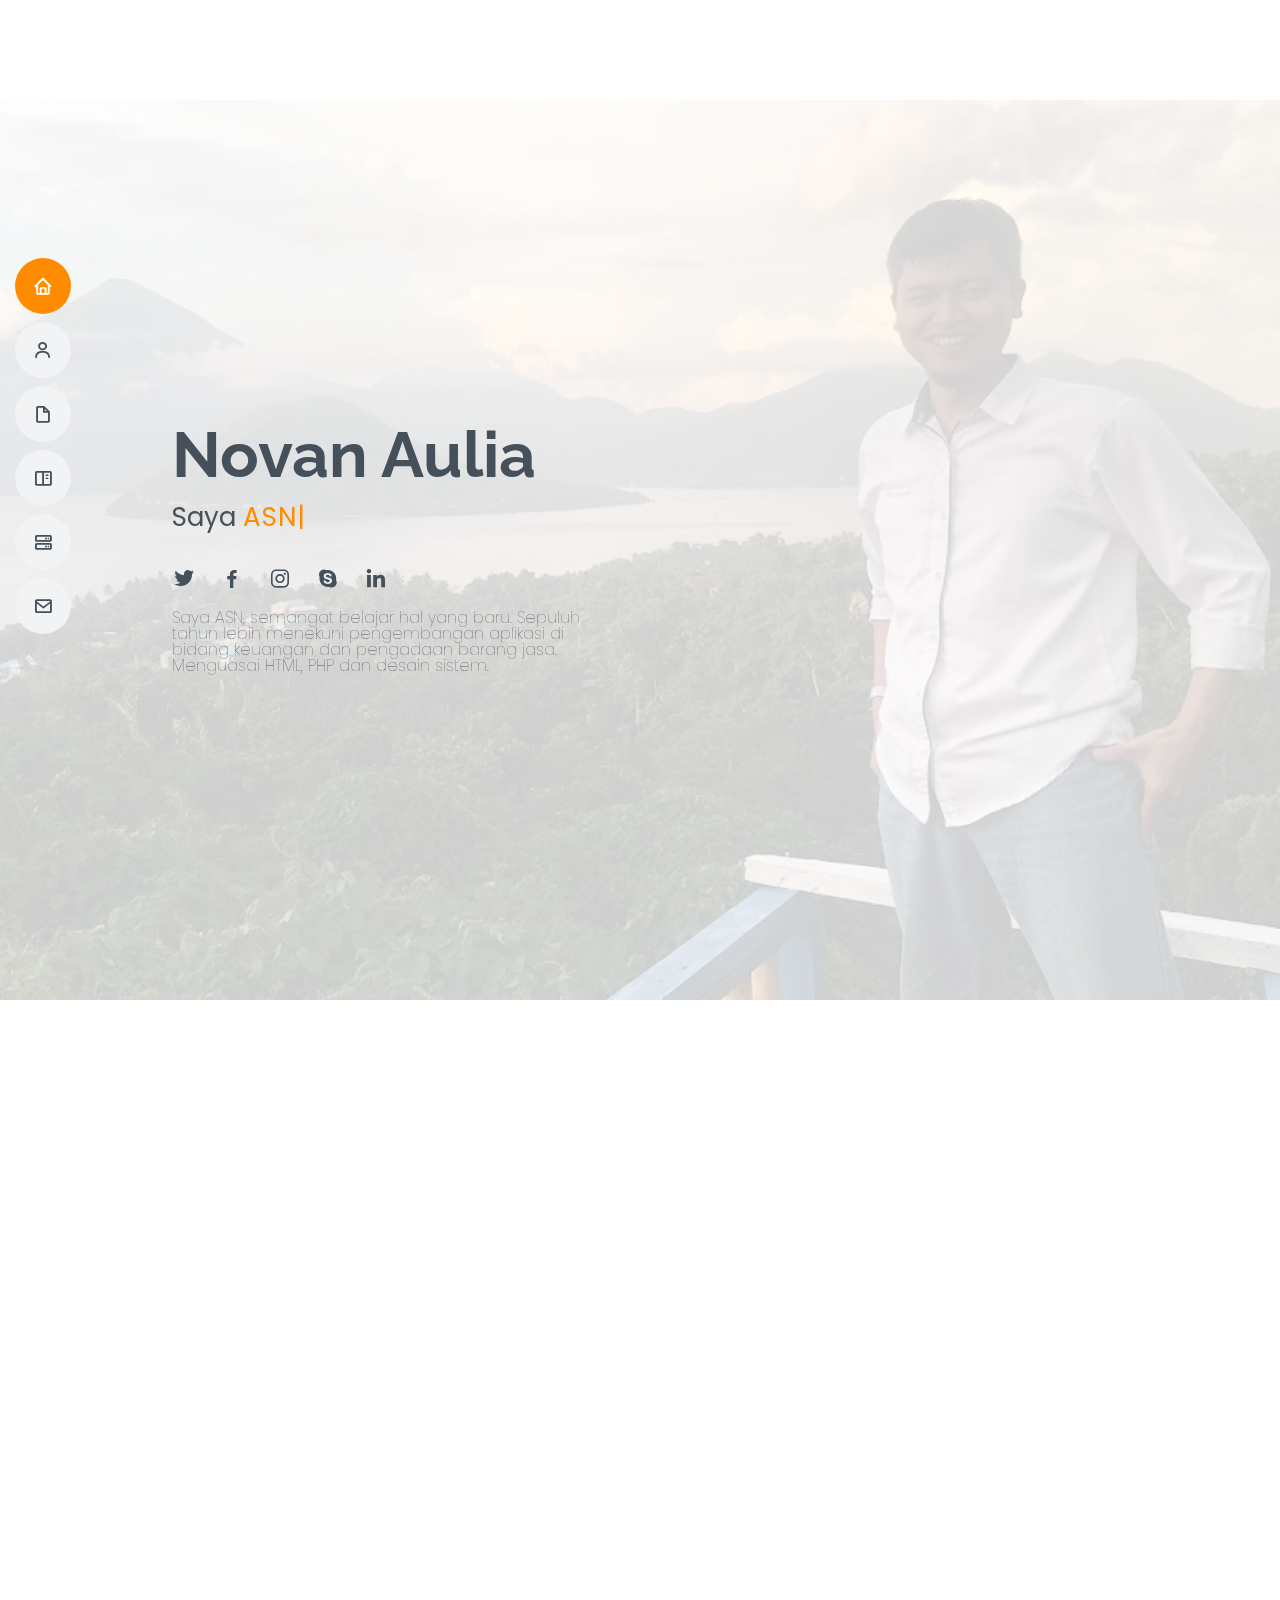
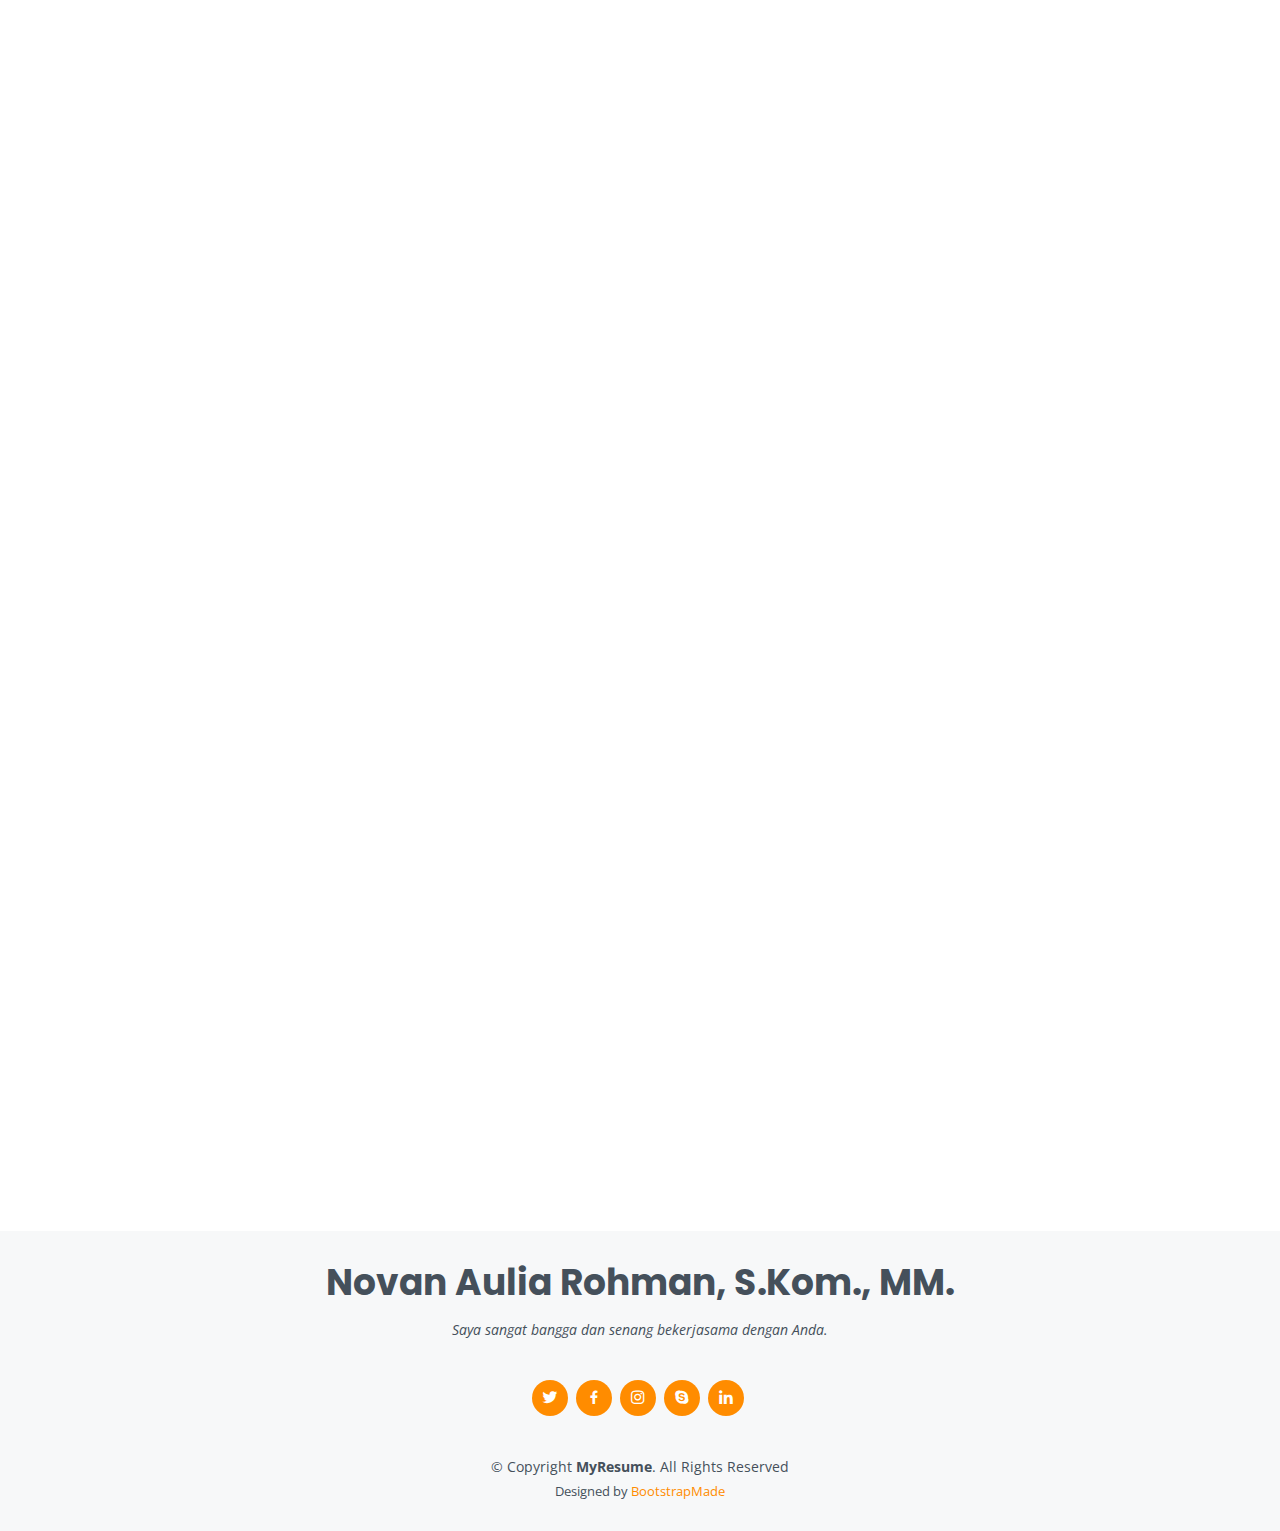
==== commit 32bf743e: "Update index.html" ====
--- a/index.html
+++ b/index.html
@@ -235,7 +235,9 @@
               <h3 class="resume-title">Sumary</h3>
               <div class="resume-item pb-0">
                 <h4>Novan Aulia Rohman, S.Kom., MM.</h4>
-                <p><em>Desainer System Inovatif, berpengalaman 10 tahun di pengembangan aplikasi keuangan negara dan pengadaan barang jasa pemerintah, mengembangkan sistem dengan konsep design thinking.</em></p>
+                <p><em>Desainer System Inovatif, berpengalaman 10 tahun di pengembangan aplikasi keuangan negara dan pengadaan barang jasa pemerintah, mengembangkan sistem dengan konsep design thinking.
+                Junior Web Programmer, menguasai Google Workspace, dan Office Application.
+                </em></p>
                 <ul>
                   <li>Jember, Jawa Timur, Indonesia</li>
                   <li>novan@unej.ac.id</li>
@@ -259,9 +261,16 @@
             <div class="col-lg-6">
               <h3 class="resume-title">Pengalaman Profesional</h3>
               <div class="resume-item">
-                <h4>Pengembang Aplikasi SIMKEU dan SIBAJA</h4>
+                <h4>Pengembangan Aplikasi</h4>
                 <h5>2014 - Present</h5>
                 <p><em>Universitas Jember, Indonesia</em></p>
+                <ul>
+                  <li>Pengembangan Aplikasi e-Kinerja dan e-LAKIN</li>
+                  <li>Pengembangan Aplikasi SIBAJA (Sistem Informasi Pengadaan Barang Jasa)</li>
+                  <li>Pengembangan Aplikasi PINTU (Pusat Informasi dan Layanan Satu Pintu) Fak.Farmasi</li>
+                  <li>Pengembangan Aplikasi SIMKEU (Sistem Informasi Manajemen Keuangan)</li>
+                  <li>Pengembangan Aplikasi SIMANGGA (Sistem Informasi Manajemen Anggaran)</li>
+                </ul>
                 <ul>
                   <li>Membangun Desain Sistem</li>
                   <li>Mendesain UI dan UX</li>
@@ -567,8 +576,11 @@
                   </svg>
                   <i class="bx bx-arch"></i>
                 </div>
-                <h4><a href="">Konsultan</a></h4>
-                <p>Melayani konsultansi pengembangan aplikasi.</p>
+                <h4><a href="">Konsultan dan Training</a></h4>
+                <p>Melayani konsultansi pengembangan aplikasi dan Training. <a href="https://youtu.be/WMwGR4ePNAs">Pelatihan Sistem Informasi Keuangan (SIMKEU) </a> , 
+                  <a href="https://www.youtube.com/watch?v=JLmKHxgJ4Lk">Pelatihan SIBAJA</a>,<a href="https://www.youtube.com/watch?v=ibJiKAQkEi0">Pelatihan Aplikasi e-SKP</a>,
+                  <a href="https://youtu.be/X6iFyV2V898">Pelatihan Layanan PINTU Farmasi</a>. 
+                </p>
               </div>
             </div>
           </div>
@@ -576,90 +588,7 @@
       </section>
       <!-- End Services Section -->
 
-      <!-- ======= Testimonials Section ======= -->
-      <section id="testimonials" class="testimonials section-bg">
-        <div class="container" data-aos="fade-up">
-          <div class="section-title">
-            <h2>Testimonials</h2>
-          </div>
-
-          <div class="testimonials-slider swiper" data-aos="fade-up" data-aos-delay="100">
-            <div class="swiper-wrapper">
-              <div class="swiper-slide">
-                <div class="testimonial-item">
-                  <img src="assets/img/testimonials/testimonials-1.jpg" class="testimonial-img" alt="" />
-                  <h3>Saul Goodman</h3>
-                  <h4>Ceo &amp; Founder</h4>
-                  <p>
-                    <i class="bx bxs-quote-alt-left quote-icon-left"></i>
-                    Proin iaculis purus consequat sem cure digni ssim donec porttitora entum suscipit rhoncus. Accusantium quam, ultricies eget id, aliquam eget nibh et. Maecen aliquam, risus at semper.
-                    <i class="bx bxs-quote-alt-right quote-icon-right"></i>
-                  </p>
-                </div>
-              </div>
-              <!-- End testimonial item -->
-
-              <div class="swiper-slide">
-                <div class="testimonial-item">
-                  <img src="assets/img/testimonials/testimonials-2.jpg" class="testimonial-img" alt="" />
-                  <h3>Sara Wilsson</h3>
-                  <h4>Designer</h4>
-                  <p>
-                    <i class="bx bxs-quote-alt-left quote-icon-left"></i>
-                    Export tempor illum tamen malis malis eram quae irure esse labore quem cillum quid cillum eram malis quorum velit fore eram velit sunt aliqua noster fugiat irure amet legam anim culpa.
-                    <i class="bx bxs-quote-alt-right quote-icon-right"></i>
-                  </p>
-                </div>
-              </div>
-              <!-- End testimonial item -->
-
-              <div class="swiper-slide">
-                <div class="testimonial-item">
-                  <img src="assets/img/testimonials/testimonials-3.jpg" class="testimonial-img" alt="" />
-                  <h3>Jena Karlis</h3>
-                  <h4>Store Owner</h4>
-                  <p>
-                    <i class="bx bxs-quote-alt-left quote-icon-left"></i>
-                    Enim nisi quem export duis labore cillum quae magna enim sint quorum nulla quem veniam duis minim tempor labore quem eram duis noster aute amet eram fore quis sint minim.
-                    <i class="bx bxs-quote-alt-right quote-icon-right"></i>
-                  </p>
-                </div>
-              </div>
-              <!-- End testimonial item -->
-
-              <div class="swiper-slide">
-                <div class="testimonial-item">
-                  <img src="assets/img/testimonials/testimonials-4.jpg" class="testimonial-img" alt="" />
-                  <h3>Matt Brandon</h3>
-                  <h4>Freelancer</h4>
-                  <p>
-                    <i class="bx bxs-quote-alt-left quote-icon-left"></i>
-                    Fugiat enim eram quae cillum dolore dolor amet nulla culpa multos export minim fugiat minim velit minim dolor enim duis veniam ipsum anim magna sunt elit fore quem dolore labore illum veniam.
-                    <i class="bx bxs-quote-alt-right quote-icon-right"></i>
-                  </p>
-                </div>
-              </div>
-              <!-- End testimonial item -->
-
-              <div class="swiper-slide">
-                <div class="testimonial-item">
-                  <img src="assets/img/testimonials/testimonials-5.jpg" class="testimonial-img" alt="" />
-                  <h3>John Larson</h3>
-                  <h4>Entrepreneur</h4>
-                  <p>
-                    <i class="bx bxs-quote-alt-left quote-icon-left"></i>
-                    Quis quorum aliqua sint quem legam fore sunt eram irure aliqua veniam tempor noster veniam enim culpa labore duis sunt culpa nulla illum cillum fugiat legam esse veniam culpa fore nisi cillum quid.
-                    <i class="bx bxs-quote-alt-right quote-icon-right"></i>
-                  </p>
-                </div>
-              </div>
-              <!-- End testimonial item -->
-            </div>
-            <div class="swiper-pagination"></div>
-          </div>
-        </div>
-      </section>
-      <!-- End Testimonials Section -->
+      
 
       <!-- ======= Contact Section ======= -->
       <section id="contact" class="contact">
